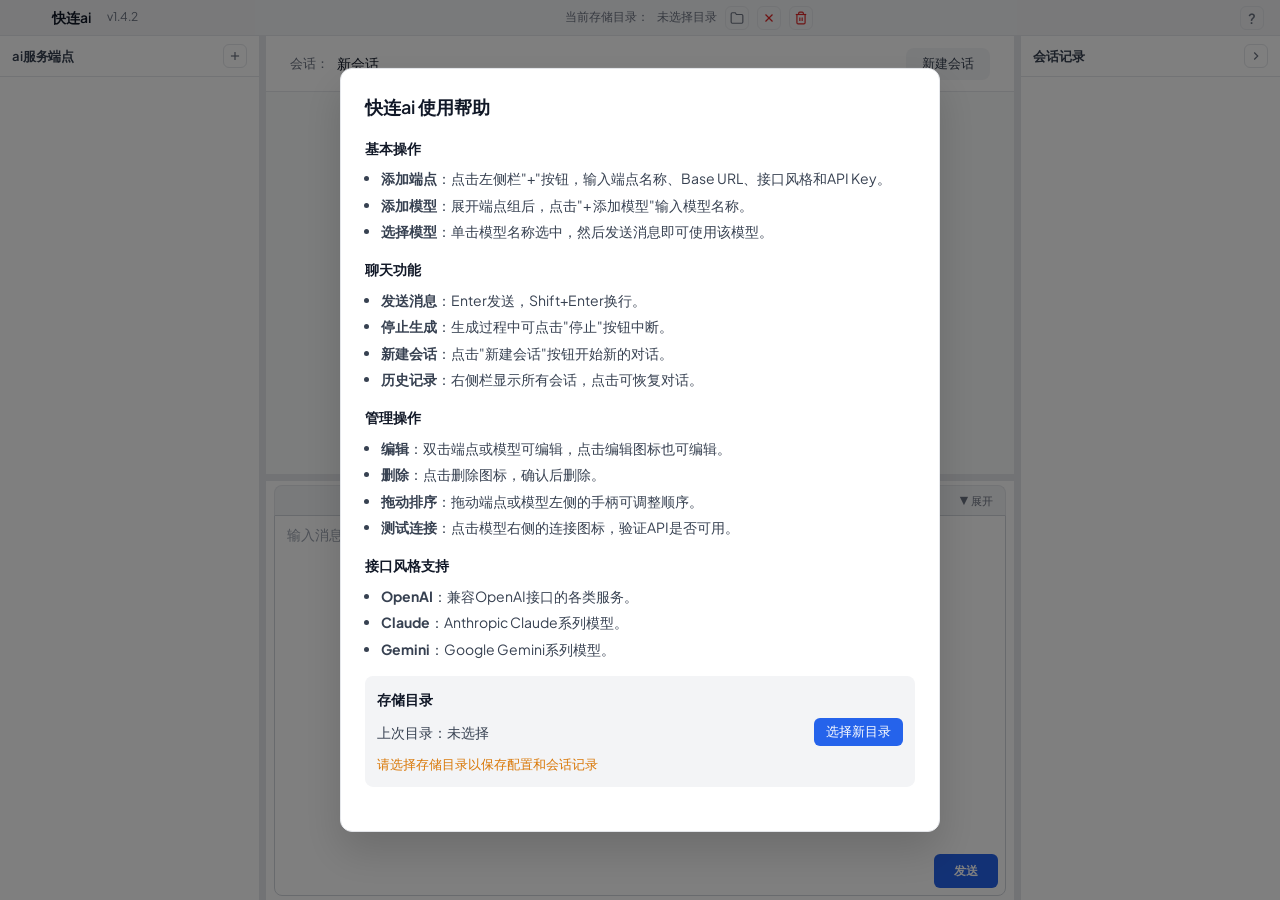
==== index.html @ 79c6ead4 "claude code·glm5：修复“展开”按钮没响应的bug" ====
<!DOCTYPE html>
<html lang="zh-CN">
<head>
  <meta charset="UTF-8">
  <meta name="viewport" content="width=device-width, initial-scale=1.0">
  <title>聊天模型端点管理器</title>
  <link rel="stylesheet" href="styles.css">
</head>
<body>
  <div class="app-container">
    <!-- 导航栏 -->
    <div class="navbar" id="navbar">
      <div class="navbar-left">
        <div class="navbar-logo-placeholder" id="logo-placeholder">
          <!-- Logo位置预留，暂不显示 -->
        </div>
        <span class="navbar-brand">快连ai</span><span class="navbar-version">v1.4.2</span>
      </div>
      <div class="navbar-center">
        <span class="directory-label">当前存储目录：</span>
        <span id="directory-path" class="directory-path">未选择目录</span>
        <button id="btn-change-dir" class="btn-navbar" title="更换目录">
          <svg width="14" height="14" viewBox="0 0 24 24" fill="none" stroke="currentColor" stroke-width="2"><path d="M22 19a2 2 0 0 1-2 2H4a2 2 0 0 1-2-2V5a2 2 0 0 1 2-2h5l2 3h9a2 2 0 0 1 2 2z"/></svg>
        </button>
        <button id="btn-delete-dir" class="btn-navbar btn-danger" title="弃用目录">
          <svg width="14" height="14" viewBox="0 0 24 24" fill="none" stroke="currentColor" stroke-width="2"><line x1="18" y1="6" x2="6" y2="18"/><line x1="6" y1="6" x2="18" y2="18"/></svg>
        </button>
        <button id="btn-wipe-dir" class="btn-navbar btn-danger" title="清空数据">
          <svg width="14" height="14" viewBox="0 0 24 24" fill="none" stroke="currentColor" stroke-width="2"><path d="M3 6h18"/><path d="M8 6V4a2 2 0 0 1 2-2h4a2 2 0 0 1 2 2v2"/><path d="M19 6v14a2 2 0 0 1-2 2H7a2 2 0 0 1-2-2V6"/><path d="M10 11v6"/><path d="M14 11v6"/></svg>
        </button>
      </div>
      <div class="navbar-right">
        <button id="btn-help" class="btn-navbar btn-help-icon" title="帮助">?</button>
      </div>
    </div>

    <div class="main-row" id="main-row">
    <!-- 左侧栏：端点列表 -->
    <div class="sidebar-left" id="sidebar-left">
      <div class="sidebar-header">
        <span>ai服务端点</span>
        <button id="btn-add-group" class="btn-header-action" title="新增端点">
          <svg width="14" height="14" viewBox="0 0 24 24" fill="none" stroke="currentColor" stroke-width="2"><line x1="12" y1="5" x2="12" y2="19"/><line x1="5" y1="12" x2="19" y2="12"/></svg>
        </button>
      </div>
      <div class="sidebar-content" id="endpoint-list"></div>
    </div>
    <!-- 左侧拖动分界线 -->
    <div class="divider-left" id="divider-left"></div>

    <!-- 中间：聊天界面 -->
    <div class="main-content" id="main-content">
      <div class="chat-header" id="chat-header">
        <span class="chat-header-prefix">会话：</span>
        <span id="chat-title">新会话</span>
        <button id="btn-new-session-header" title="新建会话">新建会话</button>
      </div>
      <div class="chat-messages-wrapper" id="chat-messages">
        <div class="messages-content" id="messages-content"></div>
        <div class="scroll-nav-buttons" id="scroll-nav-buttons">
          <button id="btn-scroll-top" class="btn-scroll-nav" title="到顶部">↑</button>
          <button id="btn-scroll-bottom" class="btn-scroll-nav" title="到底部">↓</button>
        </div>
      </div>
      <div class="divider-horizontal" id="divider-horizontal"></div>
      <div class="chat-input-area">
        <!-- 新增：模型选择器 -->
        <div id="model-selector" class="model-selector collapsed">
          <div class="selector-header">
            <div class="selector-summary" id="selector-summary">
              <!-- 收起时显示已选模型标签 -->
            </div>
            <div class="selector-expand-btn" id="selector-expand-btn">
              <span id="expand-btn-text">▼ 展开</span>
            </div>
          </div>
          <div class="selector-list" id="selector-list">
            <!-- 展开时显示按端点分组的模型列表 -->
          </div>
        </div>

        <div class="input-wrapper">
          <textarea id="chat-input" placeholder="输入消息..." rows="3"></textarea>
          <button id="btn-send" class="send-btn-inline" title="发送">发送</button>
        </div>
        <!-- 隐藏的controls，保留btn-stop供JS引用 -->
        <button id="btn-stop" style="display:none;" disabled>停止</button>
      </div>
    </div>

    <!-- 右侧拖动分界线 -->
    <div class="divider-right" id="divider-right"></div>

    <!-- 右侧栏：会话记录 -->
    <div class="sidebar-right" id="sidebar-right">
      <div class="sidebar-header">
        <span>会话记录</span>
        <button id="btn-collapse-right" class="btn-header-action" title="收起侧边栏">
          <svg width="14" height="14" viewBox="0 0 24 24" fill="none" stroke="currentColor" stroke-width="2"><polyline points="9 18 15 12 9 6"/></svg>
        </button>
      </div>
      <div class="sidebar-content" id="session-list"></div>
    </div>
    </div>
  </div>

<script>
// ========== UI Functions ==========

function initDividers() {
  const dividerLeft = document.getElementById('divider-left');
  const dividerRight = document.getElementById('divider-right');
  const sidebarLeft = document.getElementById('sidebar-left');
  const sidebarRight = document.getElementById('sidebar-right');

  // 水平分隔线
  const dividerHorizontal = document.getElementById('divider-horizontal');
  const chatMessages = document.getElementById('chat-messages');
  const mainContent = document.getElementById('main-content');
  const chatInputArea = document.querySelector('.chat-input-area');
  const chatHeader = document.querySelector('.chat-header');

  // 恢复保存的侧栏宽度
  const savedLeftWidth = localStorage.getItem('sidebar-left-width');
  const savedRightWidth = localStorage.getItem('sidebar-right-width');
  if (savedLeftWidth) sidebarLeft.style.width = savedLeftWidth;
  if (savedRightWidth) sidebarRight.style.width = savedRightWidth;

  // 清理旧格式存储，重新初始化布局
  localStorage.removeItem('chat-messages-flex');
  // 恢复保存的消息区高度（像素值）
  const savedMessagesHeight = localStorage.getItem('chat-messages-height');
  if (savedMessagesHeight) {
    chatMessages.style.height = savedMessagesHeight;
    chatMessages.style.flex = '0 0 auto';
  }

  let isDragging = false;
  let currentDivider = null;
  let startX = 0;
  let startWidth = 0;
  let startY = 0;
  let startMessagesHeight = 0;
  let startMainHeight = 0;

  function startDrag(e, divider, sidebar, isLeft) {
    isDragging = true;
    currentDivider = { divider, sidebar, isLeft, storageKey: isLeft ? 'sidebar-left-width' : 'sidebar-right-width', type: 'horizontal' };
    startX = e.clientX;
    startWidth = sidebar.offsetWidth;
    document.body.style.cursor = 'col-resize';
    document.body.style.userSelect = 'none';
  }

  function startDragVertical(e) {
    isDragging = true;
    currentDivider = { divider: dividerHorizontal, type: 'vertical' };
    startY = e.clientY;
    startMessagesHeight = chatMessages.offsetHeight;
    // 记录消息区和输入区的总可用高度（不含header和divider）
    startMainHeight = mainContent.offsetHeight - dividerHorizontal.offsetHeight - chatHeader.offsetHeight;
    document.body.style.cursor = 'row-resize';
    document.body.style.userSelect = 'none';
  }

  function doDrag(e) {
    if (!isDragging || !currentDivider) return;

    if (currentDivider.type === 'vertical') {
      const dy = e.clientY - startY;
      const newHeight = startMessagesHeight + dy;
      const minMessages = 100;
      const minInput = 120;
      const maxMessages = startMainHeight - minInput;
      const clamped = Math.max(minMessages, Math.min(maxMessages, newHeight));
      chatMessages.style.height = clamped + 'px';
      chatMessages.style.flex = '0 0 auto';
    } else {
      // 水平方向拖动（调整侧栏宽度）
      const dx = e.clientX - startX;
      const newWidth = currentDivider.isLeft
        ? startWidth + dx
        : startWidth - dx;

      // 使用百分比限制到1/3
      const mainRow = document.getElementById('main-row');
      if (!mainRow) return; // 防止元素不存在时报错
      const containerWidth = mainRow.offsetWidth;
      const minWidth = 180;
      const maxWidth = containerWidth * 0.333; // 最多1/3
      const clampedWidth = Math.max(minWidth, Math.min(maxWidth, newWidth));

      currentDivider.sidebar.style.width = clampedWidth + 'px';
    }
  }

  function stopDrag() {
    if (isDragging && currentDivider) {
      if (currentDivider.type === 'vertical') {
        localStorage.setItem('chat-messages-height', chatMessages.style.height);
      } else {
        // 保存宽度到localStorage
        localStorage.setItem(currentDivider.storageKey, currentDivider.sidebar.style.width);
      }
      isDragging = false;
      currentDivider = null;
      document.body.style.cursor = '';
      document.body.style.userSelect = '';
    }
  }

  dividerLeft.addEventListener('mousedown', (e) => {
    startDrag(e, dividerLeft, sidebarLeft, true);
  });

  dividerRight.addEventListener('mousedown', (e) => {
    startDrag(e, dividerRight, sidebarRight, false);
  });

  if (dividerHorizontal) {
    dividerHorizontal.addEventListener('mousedown', (e) => {
      startDragVertical(e);
    });
  }

  document.addEventListener('mousemove', doDrag);
  document.addEventListener('mouseup', stopDrag);

  // 右侧栏收起/展开
  const btnCollapseRight = document.getElementById('btn-collapse-right');
  if (btnCollapseRight) {
    // 恢复保存的收起状态
    const savedCollapsed = localStorage.getItem('sidebar-right-collapsed') === 'true';
    if (savedCollapsed) {
      sidebarRight.classList.add('collapsed');
    }

    btnCollapseRight.addEventListener('click', () => {
      sidebarRight.classList.toggle('collapsed');
      localStorage.setItem('sidebar-right-collapsed', sidebarRight.classList.contains('collapsed'));
    });
  }
}

// ========== Scroll Navigation ==========

function initScrollNav() {
  const btnScrollTop = document.getElementById('btn-scroll-top');
  const btnScrollBottom = document.getElementById('btn-scroll-bottom');
  const navButtons = document.getElementById('scroll-nav-buttons');
  const scrollContainer = document.getElementById('messages-content'); // 滚动容器

  if (!btnScrollTop || !btnScrollBottom || !navButtons || !scrollContainer) return;

  // 检测是否有滚动条
  function checkScrollable() {
    const hasScroll = scrollContainer.scrollHeight > scrollContainer.clientHeight + 20;
    navButtons.classList.toggle('visible', hasScroll);
  }

  // 到顶部
  btnScrollTop.onclick = () => {
    scrollContainer.scrollTo({ top: 0, behavior: 'smooth' });
  };

  // 到底部
  btnScrollBottom.onclick = () => {
    scrollContainer.scrollTo({ top: scrollContainer.scrollHeight, behavior: 'smooth' });
  };

  // 监听滚动和内容变化
  scrollContainer.addEventListener('scroll', checkScrollable);
  const observer = new MutationObserver(checkScrollable);
  observer.observe(scrollContainer, { childList: true, subtree: true });

  checkScrollable();
}

// ========== Thinking Block Toggle ==========

function toggleThinking(headerEl) {
  const block = headerEl.closest('.thinking-block');
  if (!block) return;
  block.classList.toggle('collapsed');
}

// ========== Model Selector Functions ==========

let selectorExpanded = false;

function renderModelSelector(groups, selectedModels, isGenerating) {
  const container = document.getElementById('model-selector');
  const summaryEl = document.getElementById('selector-summary');
  const listEl = document.getElementById('selector-list');
  const expandBtnText = document.getElementById('expand-btn-text');

  if (!container) return;

  // 更新容器状态
  container.classList.toggle('collapsed', !selectorExpanded);
  container.classList.toggle('generating', isGenerating);

  // 收起状态摘要
  if (selectedModels.length === 0) {
    summaryEl.innerHTML = '<span class="selector-empty-hint">请选择模型</span>';
    expandBtnText.textContent = selectorExpanded ? '▲ 收起' : '▼ 展开选择';
  } else {
    summaryEl.innerHTML = selectedModels.map(id => {
      const info = findModelById(groups, id);
      if (!info) return '';
      const statusClass = getTagStatusClass(id);
      const icon = getStatusIcon(id);
      return `<span class="model-tag ${statusClass} selected" data-model="${id}"><span class="model-status-icon">${icon}</span><span class="endpoint-name-color">${info.group.name}</span> ${info.model.name}</span>`;
    }).join('');
    expandBtnText.textContent = selectorExpanded ? '▲ 收起' : '▼ 展开';
  }

  // 展开状态列表
  if (selectorExpanded) {
    listEl.innerHTML = groups.map(g => {
      const tags = g.models.map(m => {
        const isSelected = selectedModels.includes(`${g.id}:${m.id}`);
        const statusClass = getTagStatusClass(`${g.id}:${m.id}`);
        // Build class list: always include 'selected' if selected, plus status class if present
        const cls = isSelected
          ? (statusClass ? `selected ${statusClass}` : 'selected')
          : 'unselected';
        const icon = isSelected ? getStatusIcon(`${g.id}:${m.id}`) : '';
        return `<span class="model-tag ${cls}" data-model="${g.id}:${m.id}"><span class="model-status-icon">${icon}</span>${m.name}</span>`;
      }).join('');
      return `<div class="selector-group-label">${g.name}</div><div class="selector-models-row">${tags}</div>`;
    }).join('');
  }

  bindSelectorEvents();
}

function findModelById(groups, modelId) {
  for (const g of groups) {
    const m = g.models.find(x => `${g.id}:${x.id}` === modelId);
    if (m) return { group: g, model: m };
  }
  return null;
}

function getTagStatusClass(modelId) {
  const gen = activeGenerations.get(modelId);
  if (!gen) return '';
  // Only show color for failed/stopped status, not for generating/completed
  // Speed colors are shown on "x秒回应" text in message cards instead
  if (gen.status === 'failed') return 'failed';
  if (gen.status === 'stopped') return 'stopped';
  return '';
}

function getStatusIcon(modelId) {
  const gen = activeGenerations.get(modelId);
  if (!gen) return ''; // No icon for idle selected models
  if (gen.status === 'generating') {
    return gen.firstTokenTime == null
      ? '<span class="model-status-icon spinning">◐</span>'
      : '<span class="model-status-icon">◐</span>';
  }
  // completed、failed、stopped的状态图标在消息卡片里显示，选择器里不显示
  return '';
}

function bindSelectorEvents() {
  const expandBtn = document.getElementById('selector-expand-btn');
  if (expandBtn) {
    expandBtn.onclick = () => {
      // 实时检查生成状态，不使用闭包捕获的旧值
      const isGenerating = activeGenerations.size > 0 &&
        Array.from(activeGenerations.values()).some(s => s.status === 'generating');
      if (!isGenerating) {
        selectorExpanded = !selectorExpanded;
        renderModelSelector(getGroups(), selectedModels, false);
      }
    };
  }

  // 实时检查生成状态
  const isGenerating = activeGenerations.size > 0 &&
    Array.from(activeGenerations.values()).some(s => s.status === 'generating');
  if (isGenerating) return;

  // Make entire model tag clickable for toggle selection
  document.querySelectorAll('.model-tag').forEach(tag => {
    tag.onclick = e => {
      const id = tag.dataset.model;
      if (!id) return;

      if (selectedModels.includes(id)) {
        // Deselect
        selectedModels = selectedModels.filter(x => x !== id);
      } else {
        // Select
        if (!selectedModels.includes(id)) {
          selectedModels.push(id);
        }
      }
      saveDefaultSelectedModels(selectedModels);
      renderModelSelector(getGroups(), selectedModels, false);
    };
  });
}

function renderEndpointList(groups, selectedModelId, onModelSelect, onModelEdit, onGroupEdit, onGroupDelete, onAddModel, onModelDelete, onReorderGroups, onReorderModels, onTestConnection) {
  const container = document.getElementById('endpoint-list');
  container.innerHTML = '';

  groups.forEach((group, groupIndex) => {
    const groupEl = document.createElement('div');
    groupEl.className = 'endpoint-group';
    groupEl.dataset.groupId = group.id;
    groupEl.dataset.groupIndex = groupIndex;
    groupEl.draggable = false;

    const headerEl = document.createElement('div');
    headerEl.className = 'group-header';

    // 拖动手柄
    const dragHandle = document.createElement('span');
    dragHandle.className = 'drag-handle';
    dragHandle.innerHTML = '<svg width="12" height="12" viewBox="0 0 24 24" fill="none" stroke="currentColor" stroke-width="2"><circle cx="9" cy="5" r="1"/><circle cx="9" cy="12" r="1"/><circle cx="9" cy="19" r="1"/><circle cx="15" cy="5" r="1"/><circle cx="15" cy="12" r="1"/><circle cx="15" cy="19" r="1"/></svg>';
    dragHandle.title = '拖动排序';
    dragHandle.draggable = true;
    dragHandle.addEventListener('dragstart', (e) => {
      e.dataTransfer.setData('text/plain', group.id);
      e.dataTransfer.effectAllowed = 'move';
      groupEl.classList.add('dragging');
    });
    dragHandle.addEventListener('dragend', () => {
      groupEl.classList.remove('dragging');
      container.querySelectorAll('.endpoint-group').forEach(el => el.classList.remove('drag-over'));
    });

    // 收展三角放前面
    const toggleSpan = document.createElement('span');
    toggleSpan.className = 'group-toggle';
    toggleSpan.textContent = '▼';
    toggleSpan.addEventListener('click', (e) => {
      e.stopPropagation();
      const modelsEl = groupEl.querySelector('.group-models');
      if (modelsEl.style.display === 'none') {
        modelsEl.style.display = 'block';
        toggleSpan.textContent = '▼';
      } else {
        modelsEl.style.display = 'none';
        toggleSpan.textContent = '▶';
      }
    });

    // 组名
    const nameSpan = document.createElement('span');
    nameSpan.className = 'group-name';
    nameSpan.textContent = group.name;

    // hover tooltip 容器
    const tooltipEl = document.createElement('div');
    tooltipEl.className = 'group-tooltip';

    const styleLabels = {
      'openai': 'OpenAI',
      'claude': 'Claude',
      'gemini': 'Gemini'
    };

    // tooltip 内容：三行信息
    tooltipEl.innerHTML = `
      <div class="tooltip-row">
        <span class="tooltip-label">名称：</span>
        <span class="tooltip-value">${group.name}</span>
        <button class="btn-tooltip-copy" data-copy="${group.name}" title="复制">⧉</button>
      </div>
      <div class="tooltip-row">
        <span class="tooltip-label">地址：</span>
        <span class="tooltip-value">${group.baseUrl}</span>
        <button class="btn-tooltip-copy" data-copy="${group.baseUrl}" title="复制">⧉</button>
      </div>
      <div class="tooltip-row">
        <span class="tooltip-label">格式：</span>
        <span class="tooltip-value">${styleLabels[group.style] || group.style}</span>
        <button class="btn-tooltip-copy" data-copy="${group.style}" title="复制">⧉</button>
      </div>
    `;

    // tooltip 复制按钮事件
    tooltipEl.querySelectorAll('.btn-tooltip-copy').forEach(btn => {
      btn.addEventListener('click', (e) => {
        e.stopPropagation();
        navigator.clipboard.writeText(btn.dataset.copy);
      });
    });

    // 组名容器（名称 + tooltip）
    const nameContainer = document.createElement('div');
    nameContainer.className = 'group-name-wrapper';
    nameContainer.appendChild(nameSpan);
    nameContainer.appendChild(tooltipEl);
    // 点击展开/收起模型列表
    nameContainer.addEventListener('click', () => {
      const modelsEl = groupEl.querySelector('.group-models');
      if (modelsEl) {
        if (modelsEl.style.display === 'none') {
          modelsEl.style.display = 'block';
          toggleSpan.textContent = '▼';
        } else {
          modelsEl.style.display = 'none';
          toggleSpan.textContent = '▶';
        }
      }
    });

    // 操作按钮容器（不再包含添加模型按钮）
    const actionsEl = document.createElement('div');
    actionsEl.className = 'group-actions';

    // 批量测试连接按钮
    // 检查该端点下是否有模型正在测试中
    const hasTesting = group.models.some(model => {
      const statusKey = `${group.id}:${model.id}`;
      const statusData = connectionStatus.get(statusKey);
      return statusData && statusData.status === 'testing';
    });

    const batchTestBtn = document.createElement('button');
    batchTestBtn.className = 'btn-action btn-batch-test' + (hasTesting ? ' testing' : '');
    batchTestBtn.innerHTML = hasTesting
      ? '<span class="spin">◐</span>'
      : '○';
    batchTestBtn.title = hasTesting ? '测试中...' : '批量测试连接';
    batchTestBtn.addEventListener('click', (e) => {
      e.stopPropagation();
      if (onTestConnection) {
        // 测试该端点下所有模型
        group.models.forEach(model => {
          onTestConnection(group.id, model.id);
        });
      }
    });

    // 编辑按钮
    const editBtn = document.createElement('button');
    editBtn.className = 'btn-action';
    editBtn.innerHTML = '<svg width="12" height="12" viewBox="0 0 24 24" fill="none" stroke="currentColor" stroke-width="2"><path d="M11 4H4a2 2 0 0 0-2 2v14a2 2 0 0 0 2 2h14a2 2 0 0 0 2-2v-7"/><path d="M18.5 2.5a2.121 2.121 0 0 1 3 3L12 15l-4 1 1-4 9.5-9.5z"/></svg>';
    editBtn.title = '编辑端点';
    editBtn.addEventListener('click', (e) => {
      e.stopPropagation();
      onGroupEdit(group.id);
    });

    // 删除按钮
    const deleteBtn = document.createElement('button');
    deleteBtn.className = 'btn-action btn-action-danger';
    deleteBtn.innerHTML = '<svg width="12" height="12" viewBox="0 0 24 24" fill="none" stroke="currentColor" stroke-width="2"><polyline points="3 6 5 6 21 6"/><path d="M19 6v14a2 2 0 0 1-2 2H7a2 2 0 0 1-2-2V6m3 0V4a2 2 0 0 1 2-2h4a2 2 0 0 1 2 2v2"/></svg>';
    deleteBtn.title = '删除端点';
    deleteBtn.addEventListener('click', (e) => {
      e.stopPropagation();
      if (confirm('确定删除该端点及其所有模型？')) {
        onGroupDelete(group.id);
      }
    });

    actionsEl.appendChild(batchTestBtn);
    actionsEl.appendChild(editBtn);
    actionsEl.appendChild(deleteBtn);

    headerEl.appendChild(dragHandle);
    headerEl.appendChild(toggleSpan);
    headerEl.appendChild(nameContainer);
    headerEl.appendChild(actionsEl);

    // 拖放目标事件绑定到整个groupEl
    groupEl.addEventListener('dragover', (e) => {
      e.preventDefault();
      e.dataTransfer.dropEffect = 'move';
      const draggingEl = container.querySelector('.dragging');
      if (draggingEl && draggingEl !== groupEl) {
        groupEl.classList.add('drag-over');
      }
    });
    groupEl.addEventListener('dragleave', () => {
      groupEl.classList.remove('drag-over');
    });
    groupEl.addEventListener('drop', (e) => {
      e.preventDefault();
      groupEl.classList.remove('drag-over');
      const draggedGroupId = e.dataTransfer.getData('text/plain');
      if (draggedGroupId !== group.id) {
        // 根据鼠标位置判断插入到目标之前还是之后
        const rect = groupEl.getBoundingClientRect();
        const midY = rect.top + rect.height / 2;
        const insertBefore = e.clientY < midY;
        onReorderGroups(draggedGroupId, group.id, insertBefore);
      }
    });

    const modelsEl = document.createElement('div');
    modelsEl.className = 'group-models';

    group.models.forEach((model, modelIndex) => {
      const modelEl = document.createElement('div');
      modelEl.className = 'model-item';
      modelEl.dataset.modelId = model.id;
      modelEl.dataset.groupId = group.id;
      if (model.id === selectedModelId) {
        modelEl.classList.add('selected');
      }

      // 模型拖动手柄
      const modelDragHandle = document.createElement('span');
      modelDragHandle.className = 'drag-handle drag-handle-model';
      modelDragHandle.innerHTML = '<svg width="10" height="10" viewBox="0 0 24 24" fill="none" stroke="currentColor" stroke-width="2"><circle cx="9" cy="5" r="1"/><circle cx="9" cy="12" r="1"/><circle cx="9" cy="19" r="1"/><circle cx="15" cy="5" r="1"/><circle cx="15" cy="12" r="1"/><circle cx="15" cy="19" r="1"/></svg>';
      modelDragHandle.title = '拖动排序';
      modelDragHandle.draggable = true;
      modelDragHandle.addEventListener('dragstart', (e) => {
        e.dataTransfer.setData('text/plain', `${group.id}:${model.id}`);
        e.dataTransfer.effectAllowed = 'move';
        modelEl.classList.add('dragging');
      });
      modelDragHandle.addEventListener('dragend', () => {
        modelEl.classList.remove('dragging');
        modelsEl.querySelectorAll('.model-item').forEach(el => el.classList.remove('drag-over'));
      });

      const modelName = document.createElement('span');
      modelName.className = 'model-name';
      modelName.textContent = model.name;
      modelName.addEventListener('click', () => {
        onModelSelect(group.id, model.id);
      });

      // 模型操作按钮
      const modelActions = document.createElement('div');
      modelActions.className = 'model-actions';

      // 测试连接按钮
      const statusKey = `${group.id}:${model.id}`;
      const statusData = connectionStatus.get(statusKey) || { status: 'disconnected' };
      const status = statusData.status;
      const testBtn = document.createElement('button');
      testBtn.className = 'btn-action-small btn-connection-' + status;
      testBtn.title = getConnectionStatusText(statusKey);

      if (status === 'testing') {
        testBtn.innerHTML = '<span class="spin">◐</span>';
      } else {
        testBtn.innerHTML = '○';
      }

      testBtn.addEventListener('click', (e) => {
        e.stopPropagation();
        if (onTestConnection) onTestConnection(group.id, model.id);
      });

      const modelEditBtn = document.createElement('button');
      modelEditBtn.className = 'btn-action-small';
      modelEditBtn.innerHTML = '<svg width="10" height="10" viewBox="0 0 24 24" fill="none" stroke="currentColor" stroke-width="2"><path d="M11 4H4a2 2 0 0 0-2 2v14a2 2 0 0 0 2 2h14a2 2 0 0 0 2-2v-7"/><path d="M18.5 2.5a2.121 2.121 0 0 1 3 3L12 15l-4 1 1-4 9.5-9.5z"/></svg>';
      modelEditBtn.title = '编辑模型';
      modelEditBtn.addEventListener('click', (e) => {
        e.stopPropagation();
        onModelEdit(group.id, model.id);
      });

      const modelDeleteBtn = document.createElement('button');
      modelDeleteBtn.className = 'btn-action-small btn-action-danger';
      modelDeleteBtn.innerHTML = '<svg width="10" height="10" viewBox="0 0 24 24" fill="none" stroke="currentColor" stroke-width="2"><polyline points="3 6 5 6 21 6"/><path d="M19 6v14a2 2 0 0 1-2 2H7a2 2 0 0 1-2-2V6m3 0V4a2 2 0 0 1 2-2h4a2 2 0 0 1 2 2v2"/></svg>';
      modelDeleteBtn.title = '删除模型';
      modelDeleteBtn.addEventListener('click', (e) => {
        e.stopPropagation();
        if (confirm('确定删除该模型？')) {
          onModelDelete(group.id, model.id);
        }
      });

      modelActions.appendChild(testBtn);
      modelActions.appendChild(modelEditBtn);
      modelActions.appendChild(modelDeleteBtn);

      modelEl.appendChild(modelDragHandle);
      modelEl.appendChild(modelName);
      modelEl.appendChild(modelActions);

      // 模型拖放目标事件
      modelEl.addEventListener('dragover', (e) => {
        e.preventDefault();
        e.dataTransfer.dropEffect = 'move';
        const draggingEl = modelsEl.querySelector('.dragging');
        if (draggingEl && draggingEl !== modelEl) {
          modelEl.classList.add('drag-over');
        }
      });
      modelEl.addEventListener('dragleave', () => {
        modelEl.classList.remove('drag-over');
      });
      modelEl.addEventListener('drop', (e) => {
        e.preventDefault();
        e.stopPropagation();
        modelEl.classList.remove('drag-over');
        const data = e.dataTransfer.getData('text/plain');
        const [draggedGroupId, draggedModelId] = data.split(':');
        if (draggedGroupId === group.id && draggedModelId !== model.id && onReorderModels) {
          const rect = modelEl.getBoundingClientRect();
          const midY = rect.top + rect.height / 2;
          const insertBefore = e.clientY < midY;
          onReorderModels(group.id, draggedModelId, model.id, insertBefore);
        }
      });

      modelsEl.appendChild(modelEl);
    });

    // 添加模型按钮放在模型列表底部
    const addModelBtn = document.createElement('div');
    addModelBtn.className = 'add-model-link';
    addModelBtn.textContent = '+ 添加模型';
    addModelBtn.addEventListener('click', (e) => {
      e.stopPropagation();
      // 显示内联输入框而非弹窗
      const existingInput = modelsEl.querySelector('.add-model-inline');
      if (existingInput) existingInput.remove();

      const inlineInput = document.createElement('div');
      inlineInput.className = 'add-model-inline';
      inlineInput.innerHTML = `
        <input type="text" placeholder="模型名" class="add-model-input">
        <button class="add-model-confirm btn-action-small">✓</button>
        <button class="add-model-cancel btn-action-small">✗</button>
      `;
      modelsEl.insertBefore(inlineInput, addModelBtn);

      const inputEl = inlineInput.querySelector('.add-model-input');
      inputEl.focus();

      inlineInput.querySelector('.add-model-confirm').addEventListener('click', async (e2) => {
        e2.stopPropagation();
        const name = inputEl.value.trim();
        if (name) {
          inlineInput.remove();
          onAddModel(group.id, name);
        }
      });

      inlineInput.querySelector('.add-model-cancel').addEventListener('click', (e2) => {
        e2.stopPropagation();
        inlineInput.remove();
      });

      inputEl.addEventListener('keydown', (e2) => {
        if (e2.key === 'Enter') {
          e2.preventDefault();
          inlineInput.querySelector('.add-model-confirm').click();
        } else if (e2.key === 'Escape') {
          inlineInput.remove();
        }
      });
    });
    modelsEl.appendChild(addModelBtn);

    groupEl.appendChild(headerEl);
    groupEl.appendChild(modelsEl);
    container.appendChild(groupEl);
  });
}

function renderSessionList(sessions, selectedSessionId, onSessionSelect, onSessionEdit, onSessionDelete) {
  const container = document.getElementById('session-list');
  container.innerHTML = '';

  sessions.sort((a, b) => b.createdAt - a.createdAt);

  sessions.forEach(session => {
    const sessionEl = document.createElement('div');
    sessionEl.className = 'session-item';
    if (session.id === selectedSessionId) {
      sessionEl.classList.add('selected');
    }

    const titleEl = document.createElement('div');
    titleEl.className = 'session-title';
    titleEl.textContent = session.title || '新会话';

    const metaEl = document.createElement('div');
    metaEl.className = 'session-meta';

    const timeEl = document.createElement('span');
    timeEl.className = 'session-time';
    timeEl.textContent = new Date(session.createdAt).toLocaleDateString('zh-CN', { month: 'short', day: 'numeric' });

    // 操作按钮
    const actionsEl = document.createElement('div');
    actionsEl.className = 'session-actions';

    const editBtn = document.createElement('button');
    editBtn.className = 'btn-action-small';
    editBtn.innerHTML = '<svg width="10" height="10" viewBox="0 0 24 24" fill="none" stroke="currentColor" stroke-width="2"><path d="M11 4H4a2 2 0 0 0-2 2v14a2 2 0 0 0 2 2h14a2 2 0 0 0 2-2v-7"/><path d="M18.5 2.5a2.121 2.121 0 0 1 3 3L12 15l-4 1 1-4 9.5-9.5z"/></svg>';
    editBtn.title = '编辑标题';
    editBtn.addEventListener('click', (e) => {
      e.stopPropagation();
      onSessionEdit(session.id);
    });

    const deleteBtn = document.createElement('button');
    deleteBtn.className = 'btn-action-small btn-action-danger';
    deleteBtn.innerHTML = '<svg width="10" height="10" viewBox="0 0 24 24" fill="none" stroke="currentColor" stroke-width="2"><polyline points="3 6 5 6 21 6"/><path d="M19 6v14a2 2 0 0 1-2 2H7a2 2 0 0 1-2-2V6m3 0V4a2 2 0 0 1 2-2h4a2 2 0 0 1 2 2v2"/></svg>';
    deleteBtn.title = '删除会话';
    deleteBtn.addEventListener('click', (e) => {
      e.stopPropagation();
      if (confirm('确定删除该会话？')) {
        onSessionDelete(session.id);
      }
    });

    actionsEl.appendChild(editBtn);
    actionsEl.appendChild(deleteBtn);

    metaEl.appendChild(timeEl);
    metaEl.appendChild(actionsEl);

    sessionEl.appendChild(titleEl);
    sessionEl.appendChild(metaEl);
    sessionEl.addEventListener('click', () => {
      onSessionSelect(session.id);
    });

    container.appendChild(sessionEl);
  });
}

function renderMessages(messages, groups, onCopy) {
  const container = document.getElementById('messages-content');
  container.innerHTML = '';

  messages.forEach((msg, index) => {
    const msgEl = document.createElement('div');
    msgEl.className = 'message';

    if (msg.role === 'user') {
      const metaEl = document.createElement('div');
      metaEl.className = 'message-meta message-meta-user';
      const timeStr = msg.timestamp ? formatDateTime(msg.timestamp) : '';
      metaEl.textContent = '我 · ' + timeStr;
      msgEl.appendChild(metaEl);

      const userEl = document.createElement('div');
      userEl.className = 'message-user';
      userEl.textContent = msg.content;
      msgEl.appendChild(userEl);

      // 用户消息状态栏：复制按钮
      const statusBar = document.createElement('div');
      statusBar.className = 'message-status-bar message-status-bar-user';

      const copyBtn = document.createElement('button');
      copyBtn.className = 'btn-icon';
      copyBtn.innerHTML = '<svg width="14" height="14" viewBox="0 0 24 24" fill="none" stroke="currentColor" stroke-width="2"><rect x="9" y="9" width="13" height="13" rx="2"/><path d="M5 15H4a2 2 0 0 1-2-2V4a2 2 0 0 1 2-2h9a2 2 0 0 1 2 2v1"/></svg>';
      copyBtn.title = '复制';
      copyBtn.addEventListener('click', () => onCopy(msg.content));

      statusBar.appendChild(copyBtn);
      msgEl.appendChild(statusBar);
    } else {
      // 检测消息格式
      if (msg.responses && Array.isArray(msg.responses)) {
        renderMultiModelResponse(msgEl, msg, groups, onCopy);
      } else {
        renderSingleModelResponse(msgEl, msg, groups, onCopy);  // 向后兼容
      }
    }

    container.appendChild(msgEl);
  });

  container.scrollTop = container.scrollHeight;
}

function renderSingleModelResponse(msgEl, msg, groups, onCopy) {
  const timeStr = msg.timestamp ? formatDateTime(msg.timestamp) : '';
  const info = msg.endpointGroupId && msg.modelId ? findModelById(groups, `${msg.endpointGroupId}:${msg.modelId}`) : null;
  const modelName = info ? `${info.group.name} / ${info.model.name}` : '未知模型';

  // Response meta row with name, time, copy button
  const metaEl = document.createElement('div');
  metaEl.className = 'response-meta';
  metaEl.innerHTML = `
    <span class="response-model-name">${modelName}</span>
    <span class="response-time">${timeStr}</span>
    <button class="btn-icon copy-btn" title="复制">
      <svg width="14" height="14" viewBox="0 0 24 24" fill="none" stroke="currentColor" stroke-width="2"><rect x="9" y="9" width="13" height="13" rx="2"/><path d="M5 15H4a2 2 0 0 1-2-2V4a2 2 0 0 1 2-2h9a2 2 0 0 1 2 2v1"/></svg>
    </button>
  `;
  metaEl.querySelector('.copy-btn').addEventListener('click', () => onCopy(msg.content || ''));
  msgEl.appendChild(metaEl);

  const assistantEl = document.createElement('div');
  assistantEl.className = 'message-assistant';
  assistantEl.textContent = msg.content || '';
  msgEl.appendChild(assistantEl);

  // Status bar: usage info if available
  if (msg.usage) {
    const statusBar = document.createElement('div');
    statusBar.className = 'message-status-bar';
    const usageEl = document.createElement('span');
    usageEl.className = 'message-usage';
    usageEl.textContent = `${msg.usage.input || 0} → ${msg.usage.output || 0} tokens`;
    statusBar.appendChild(usageEl);
    msgEl.appendChild(statusBar);
  }
}

function renderMultiModelResponse(msgEl, msg, groups, onCopy) {
  const sorted = [...msg.responses].sort((a, b) =>
    (a.firstTokenTime ?? Infinity) - (b.firstTokenTime ?? Infinity)
  );

  const hint = document.createElement('div');
  hint.className = 'multi-response-hint';
  hint.textContent = `${sorted.length}个模型回复`;
  msgEl.appendChild(hint);

  const cards = document.createElement('div');
  cards.className = 'multi-response-cards';

  sorted.forEach(r => {
    const card = document.createElement('div');
    card.className = 'response-card';

    const info = findModelById(groups, r.modelId);
    const name = info ? `${info.group.name} / ${info.model.name}` : '未知';

    // Response meta row with model name, time, duration, copy button
    const metaEl = document.createElement('div');
    metaEl.className = 'response-meta';

    const durationStr = r.firstTokenTime ? `反应${(r.firstTokenTime/1000).toFixed(1)}s` : '';
    const totalStr = r.totalDuration ? `耗时${(r.totalDuration/1000).toFixed(1)}s` : '';
    const statusText = getStatusText(r.status);
    const responseTimeStr = r.timestamp ? formatDateTime(r.timestamp) : '';
    const errorText = r.status === 'failed' ? (r.error || '未知错误') : '';
    const speedClass = getSpeedClass(r.firstTokenTime);

    // Only add copy button for completed responses with content
    const copyBtnHtml = (r.status === 'completed' && r.content) ? `
      <button class="btn-icon copy-btn" title="复制">
        <svg width="14" height="14" viewBox="0 0 24 24" fill="none" stroke="currentColor" stroke-width="2"><rect x="9" y="9" width="13" height="13" rx="2"/><path d="M5 15H4a2 2 0 0 1-2-2V4a2 2 0 0 1 2-2h9a2 2 0 0 1 2 2v1"/></svg>
      </button>
    ` : '';

    metaEl.innerHTML = `
      <span class="response-model-name">${name}</span>
      <span class="response-time">${responseTimeStr}</span>
      <span class="response-duration ${speedClass}">${durationStr}</span>
      <span class="response-total">${totalStr}</span>
      <span class="response-status ${r.status}">${statusText}</span>
      ${errorText ? `<span class="response-error">${errorText}</span>` : ''}
      ${copyBtnHtml}
    `;
    const copyBtn = metaEl.querySelector('.copy-btn');
    if (copyBtn) {
      copyBtn.addEventListener('click', () => onCopy(r.content || ''));
    }

    card.appendChild(metaEl);

    // Thinking block（如果有thinking内容）
    if (r.thinking) {
      const thinkingBlock = document.createElement('div');
      thinkingBlock.className = 'thinking-block collapsed';

      const thinkingHeader = document.createElement('div');
      thinkingHeader.className = 'thinking-header';
      thinkingHeader.onclick = function() { toggleThinking(this); };

      const thinkingDurationStr = r.thinkingDuration
        ? `${(r.thinkingDuration/1000).toFixed(1)}s`
        : '';

      thinkingHeader.innerHTML = `
        <span class="thinking-icon"></span>
        <span class="thinking-label">思考</span>
        <span class="thinking-duration">耗时 ${thinkingDurationStr}</span>
      `;

      const thinkingContent = document.createElement('div');
      thinkingContent.className = 'thinking-content';
      thinkingContent.textContent = r.thinking;

      thinkingBlock.appendChild(thinkingHeader);
      thinkingBlock.appendChild(thinkingContent);
      card.appendChild(thinkingBlock);
    }

    const content = document.createElement('div');
    content.className = 'response-card-content';
    if (r.status === 'failed') {
      content.textContent = '';  // Error shown in meta row, content area empty
    } else if (r.status === 'stopped') {
      content.textContent = r.content || '';  // Show partial content if available
    } else {
      content.textContent = r.content || '';
    }
    card.appendChild(content);

    cards.appendChild(card);
  });

  msgEl.appendChild(cards);
}

function getStatusText(status) {
  return { completed: '✓', failed: '✗', stopped: '■' }[status] || status;
}

function getSpeedClass(firstTokenTime) {
  if (firstTokenTime == null) return '';
  if (firstTokenTime < 1000) return 'fast';
  if (firstTokenTime < 2000) return 'medium';
  return 'slow';
}

function formatDateTime(timestamp) {
  const date = new Date(timestamp);
  const year = date.getFullYear();
  const month = String(date.getMonth() + 1).padStart(2, '0');
  const day = String(date.getDate()).padStart(2, '0');
  const hour = String(date.getHours()).padStart(2, '0');
  const minute = String(date.getMinutes()).padStart(2, '0');
  const second = String(date.getSeconds()).padStart(2, '0');
  return `${year}-${month}-${day} ${hour}:${minute}:${second}`;
}

function appendMessage(role, content, meta = null) {
  const container = document.getElementById('messages-content');

  const msgEl = document.createElement('div');
  msgEl.className = 'message';

  if (role === 'user') {
    const metaEl = document.createElement('div');
    metaEl.className = 'message-meta message-meta-user';
    metaEl.textContent = '我 · ' + formatDateTime(Date.now());
    msgEl.appendChild(metaEl);

    const userEl = document.createElement('div');
    userEl.className = 'message-user';
    userEl.textContent = content;
    msgEl.appendChild(userEl);
  } else {
    if (meta) {
      const metaEl = document.createElement('div');
      metaEl.className = 'message-meta';
      metaEl.innerHTML = `<span>${meta}</span><span style="margin-left: var(--space-2)">${formatDateTime(Date.now())}</span>`;
      msgEl.appendChild(metaEl);
    }

    const assistantEl = document.createElement('div');
    assistantEl.className = 'message-assistant';
    assistantEl.id = 'streaming-message';
    assistantEl.textContent = content;
    msgEl.appendChild(assistantEl);
  }

  container.appendChild(msgEl);
  document.getElementById('messages-content').scrollTop = document.getElementById('messages-content').scrollHeight;

  return msgEl;
}

function updateStreamingMessage(content) {
  const el = document.getElementById('streaming-message');
  if (el) {
    el.textContent = content;
    document.getElementById('messages-content').scrollTop = document.getElementById('messages-content').scrollHeight;
  }
}

function finishStreamingMessage() {
  const el = document.getElementById('streaming-message');
  if (el) {
    el.removeAttribute('id');
  }
}

function updateChatTitle(title) {
  const el = document.getElementById('chat-title');
  el.textContent = title || '新会话';
}

function getInputContent() {
  const input = document.getElementById('chat-input');
  return input.value.trim();
}

function clearInput() {
  const input = document.getElementById('chat-input');
  input.value = '';
}

function setButtonState(sendDisabled, stopEnabled) {
  document.getElementById('btn-send').disabled = sendDisabled;
  const stopBtn = document.getElementById('btn-stop');
  stopBtn.disabled = !stopEnabled;
  stopBtn.textContent = stopEnabled ? '全部停止' : '停止';
}

function showEditGroupDialog(group = null, onSave) {
  const existing = document.getElementById('edit-dialog');
  if (existing) existing.remove();

  const dialog = document.createElement('div');
  dialog.id = 'edit-dialog';

  dialog.innerHTML = `
    <h3>${group ? '编辑端点' : '新增端点'}</h3>
    <div class="dialog-form">
      <label>名称: <input id="dialog-group-name" value="${group?.name || ''}"></label>
      <label>Base URL: <input id="dialog-group-url" value="${group?.baseUrl || ''}"></label>
      <label>接口风格:
        <select id="dialog-group-style">
          <option value="openai" ${group?.style === 'openai' ? 'selected' : ''}>OpenAI</option>
          <option value="claude" ${group?.style === 'claude' ? 'selected' : ''}>Claude</option>
          <option value="gemini" ${group?.style === 'gemini' ? 'selected' : ''}>Gemini</option>
        </select>
      </label>
      <label>API Key: <div class="key-input-wrapper"><input id="dialog-group-key" type="password" value="${group?.key || ''}"><button class="btn-toggle-key" title="显示/隐藏"><svg width="14" height="14" viewBox="0 0 24 24" fill="none" stroke="currentColor" stroke-width="2"><path d="M1 12s4-8 11-8 11 8 11 8-4 8-11 8-11-8-11-8z"/><circle cx="12" cy="12" r="3"/></svg></button></div></label>
    </div>
    <div class="dialog-buttons">
      <button id="dialog-cancel">取消</button>
      <button id="dialog-save" class="primary">保存</button>
    </div>
  `;

  document.body.appendChild(dialog);

  // API Key 显示/隐藏切换
  const keyInput = document.getElementById('dialog-group-key');
  const toggleBtn = dialog.querySelector('.btn-toggle-key');
  toggleBtn.onclick = (e) => {
    e.preventDefault();
    const isPassword = keyInput.type === 'password';
    keyInput.type = isPassword ? 'text' : 'password';
    toggleBtn.innerHTML = isPassword
      ? '<svg width="14" height="14" viewBox="0 0 24 24" fill="none" stroke="currentColor" stroke-width="2"><path d="M17.94 17.94A10.07 10.07 0 0 1 12 20c-7 0-11-8-11-8a18.45 18.45 0 0 1 5.06-5.94M9.9 4.24A9.12 9.12 0 0 1 12 4c7 0 11 8 11 8a18.5 18.5 0 0 1-2.16 3.19m-6.72-1.07a3 3 0 1 1-4.24-4.24"/><line x1="1" y1="1" x2="23" y2="23"/></svg>'
      : '<svg width="14" height="14" viewBox="0 0 24 24" fill="none" stroke="currentColor" stroke-width="2"><path d="M1 12s4-8 11-8 11 8 11 8-4 8-11 8-11-8-11-8z"/><circle cx="12" cy="12" r="3"/></svg>';
  };

  document.getElementById('dialog-cancel').onclick = () => dialog.remove();
  document.getElementById('dialog-save').onclick = () => {
    const name = document.getElementById('dialog-group-name').value.trim();
    const baseUrl = document.getElementById('dialog-group-url').value.trim();
    const style = document.getElementById('dialog-group-style').value;
    const key = document.getElementById('dialog-group-key').value.trim();

    if (!name || !baseUrl) {
      alert('请填写名称和Base URL');
      return;
    }

    onSave({ name, baseUrl, style, key });
    dialog.remove();
  };
}

function showEditModelDialog(groupId, model = null, onSave) {
  const existing = document.getElementById('edit-dialog');
  if (existing) existing.remove();

  const dialog = document.createElement('div');
  dialog.id = 'edit-dialog';

  dialog.innerHTML = `
    <h3>${model ? '编辑模型' : '新增模型'}</h3>
    <div class="dialog-form">
      <label>模型名: <input id="dialog-model-name" value="${model?.name || ''}"></label>
    </div>
    <div class="dialog-buttons">
      <button id="dialog-cancel">取消</button>
      <button id="dialog-save" class="primary">保存</button>
    </div>
  `;

  document.body.appendChild(dialog);

  document.getElementById('dialog-cancel').onclick = () => dialog.remove();
  document.getElementById('dialog-save').onclick = () => {
    const name = document.getElementById('dialog-model-name').value.trim();
    if (!name) {
      alert('请输入模型名');
      return;
    }
    onSave(name);
    dialog.remove();
  };
}

function showDirectoryPrompt(hasPendingHandle = false) {
  // 无目录时调用帮助弹窗，强制选择目录
  showHelpDialog(true, hasPendingHandle);
}

function hideDirectoryPrompt() {
  const prompt = document.getElementById('help-dialog');
  if (prompt) prompt.remove();
}

function showHelpDialog(forceSelectDirectory = false, hasPendingHandle = false) {
  const existing = document.getElementById('help-dialog');
  if (existing) existing.remove();

  // 创建遮罩
  const overlay = document.createElement('div');
  overlay.className = 'dialog-overlay';
  if (forceSelectDirectory) {
    overlay.style.background = 'rgba(0, 0, 0, 0.5)';
  }
  document.body.appendChild(overlay);

  const dialog = document.createElement('div');
  dialog.id = 'help-dialog';

  const dirName = pendingDirectoryHandle?.name || directoryHandle?.name || '未选择';
  const hasDir = directoryHandle !== null;

  dialog.innerHTML = `
    <h3>快连ai 使用帮助</h3>
    <div class="help-content">
      <div class="help-section">
        <h4>基本操作</h4>
        <ul>
          <li><b>添加端点</b>：点击左侧栏"+"按钮，输入端点名称、Base URL、接口风格和API Key。</li>
          <li><b>添加模型</b>：展开端点组后，点击"+ 添加模型"输入模型名称。</li>
          <li><b>选择模型</b>：单击模型名称选中，然后发送消息即可使用该模型。</li>
        </ul>
      </div>
      <div class="help-section">
        <h4>聊天功能</h4>
        <ul>
          <li><b>发送消息</b>：Enter发送，Shift+Enter换行。</li>
          <li><b>停止生成</b>：生成过程中可点击"停止"按钮中断。</li>
          <li><b>新建会话</b>：点击"新建会话"按钮开始新的对话。</li>
          <li><b>历史记录</b>：右侧栏显示所有会话，点击可恢复对话。</li>
        </ul>
      </div>
      <div class="help-section">
        <h4>管理操作</h4>
        <ul>
          <li><b>编辑</b>：双击端点或模型可编辑，点击编辑图标也可编辑。</li>
          <li><b>删除</b>：点击删除图标，确认后删除。</li>
          <li><b>拖动排序</b>：拖动端点或模型左侧的手柄可调整顺序。</li>
          <li><b>测试连接</b>：点击模型右侧的连接图标，验证API是否可用。</li>
        </ul>
      </div>
      <div class="help-section">
        <h4>接口风格支持</h4>
        <ul>
          <li><b>OpenAI</b>：兼容OpenAI接口的各类服务。</li>
          <li><b>Claude</b>：Anthropic Claude系列模型。</li>
          <li><b>Gemini</b>：Google Gemini系列模型。</li>
        </ul>
      </div>
      <div class="help-section help-section-directory">
        <h4>存储目录</h4>
        <div class="directory-info">
          <span id="help-dir-name">上次目录：${dirName}</span>
          <div class="directory-buttons">
            ${hasPendingHandle ? '<button id="btn-restore-dir" class="btn-restore">恢复目录</button>' : ''}
            <button id="btn-change-dir-help">${hasDir ? '更换目录' : '选择新目录'}</button>
          </div>
        </div>
        ${forceSelectDirectory ? '<p class="directory-warning">请选择存储目录以保存配置和会话记录</p>' : ''}
      </div>
    </div>
    <div class="dialog-buttons">
      ${!forceSelectDirectory ? '<button id="help-close" class="primary">知道了</button>' : ''}
    </div>
  `;
  document.body.appendChild(dialog);

  // 恢复目录按钮（如果有待恢复的 handle）
  const restoreBtn = document.getElementById('btn-restore-dir');
  if (restoreBtn) {
    restoreBtn.onclick = async () => {
      const success = await requestPermissionAndRestore();
      if (success) {
        document.getElementById('help-dir-name').textContent = '当前目录：' + directoryHandle.name;
        updateDirectoryDisplay();
        await refreshUI();
        closeHelpDialog(dialog, overlay, true);
      } else {
        alert('权限请求失败，请选择新目录');
      }
    };
  }

  // 选择/更换目录按钮
  document.getElementById('btn-change-dir-help').onclick = async () => {
    const success = await selectDirectory();
    if (success) {
      pendingDirectoryHandle = null; // 清除待恢复的 handle
      document.getElementById('help-dir-name').textContent = '当前目录：' + directoryHandle.name;
      updateDirectoryDisplay();
      await refreshUI();

      if (forceSelectDirectory) {
        closeHelpDialog(dialog, overlay, true);
      }
    }
  };

  if (!forceSelectDirectory) {
    document.getElementById('help-close').onclick = () => closeHelpDialog(dialog, overlay, false);
    overlay.onclick = () => closeHelpDialog(dialog, overlay, false);
  }
}

function closeHelpDialog(dialog, overlay, immediate = false) {
  const helpBtn = document.getElementById('btn-help');
  if (!helpBtn) {
    dialog.remove();
    overlay.remove();
    return;
  }

  const btnRect = helpBtn.getBoundingClientRect();
  const dialogRect = dialog.getBoundingClientRect();

  if (!immediate) {
    // 计算按钮中心位置
    const btnCenterX = btnRect.left + btnRect.width / 2;
    const btnCenterY = btnRect.top + btnRect.height / 2;

    // 计算对话框中心位置
    const dialogCenterX = dialogRect.left + dialogRect.width / 2;
    const dialogCenterY = dialogRect.top + dialogRect.height / 2;

    // 计算需要移动的距离
    const translateX = btnCenterX - dialogCenterX;
    const translateY = btnCenterY - dialogCenterY;

    // 设置动画 - 不改变透明度
    dialog.style.setProperty('transition', 'transform 0.4s ease-in', 'important');
    dialog.style.setProperty('transform-origin', 'center center', 'important');

    // 强制浏览器重新计算样式
    dialog.offsetHeight;

    // 设置最终状态 - 缩小到按钮位置
    dialog.style.setProperty('transform', `translate(calc(-50% + ${translateX}px), calc(-50% + ${translateY}px)) scale(0.05)`, 'important');

    setTimeout(() => {
      dialog.remove();
      overlay.remove();
    }, 400);
  } else {
    dialog.remove();
    overlay.remove();
  }
}

// 测试连接状态
const connectionStatus = new Map(); // groupId:modelId -> { status, timestamp }

function formatTimestamp(ts) {
  const date = new Date(ts);
  const year = date.getFullYear();
  const month = String(date.getMonth() + 1).padStart(2, '0');
  const day = String(date.getDate()).padStart(2, '0');
  const hour = String(date.getHours()).padStart(2, '0');
  const minute = String(date.getMinutes()).padStart(2, '0');
  const second = String(date.getSeconds()).padStart(2, '0');
  return `${year}-${month}-${day} ${hour}:${minute}:${second}`;
}

function getConnectionStatusText(key) {
  const data = connectionStatus.get(key);
  if (!data) return '测试连接：未测试';

  const statusText = {
    'testing': '测试中...',
    'connected': '✓ 连接成功',
    'failed': '✗',
    'cors_blocked': '⚠ 该端点禁止浏览器直连'
  };

  const text = statusText[data.status] || '未测试';
  const timeStr = data.timestamp ? formatTimestamp(data.timestamp) : '';
  const errorInfo = data.error ? ` (${data.error})` : '';

  return data.status === 'testing'
    ? '测试连接：测试中...'
    : `测试连接：${text}${errorInfo}（${timeStr}）`;
}

async function testConnection(groupId, modelId) {
  const group = getGroup(groupId);
  const model = getModel(groupId, modelId);
  if (!group || !model) return;

  const key = `${groupId}:${modelId}`;
  connectionStatus.set(key, { status: 'testing', timestamp: null });
  renderEndpointList(getGroups(), null, handleModelSelect, handleModelEdit, handleGroupEdit, handleGroupDelete, handleAddModelForGroup, handleModelDelete, handleReorderGroups, handleReorderModels, testConnection);

  try {
    // 发送一个简单的测试请求
    const testMessages = [{ role: 'user', content: 'hi' }];
    let response = null;
    let styleType = group.style;

    if (group.style === 'openai') {
      const url = `${group.baseUrl}/v1/chat/completions`;
      response = await fetch(url, {
        method: 'POST',
        headers: {
          'Content-Type': 'application/json',
          'Authorization': `Bearer ${group.key}`
        },
        body: JSON.stringify({
          model: model.name,
          messages: testMessages,
          max_tokens: 1
        })
      });
    } else if (group.style === 'claude') {
      const url = `${group.baseUrl}/v1/messages`;
      response = await fetch(url, {
        method: 'POST',
        headers: {
          'Content-Type': 'application/json',
          'x-api-key': group.key,
          'anthropic-version': '2023-06-01',
          'anthropic-dangerous-direct-browser-access': 'true'
        },
        body: JSON.stringify({
          model: model.name,
          max_tokens: 1,
          messages: testMessages
        })
      });
    } else if (group.style === 'gemini') {
      const url = `${group.baseUrl}/v1beta/models/${model.name}:generateContent?key=${group.key}`;
      response = await fetch(url, {
        method: 'POST',
        headers: { 'Content-Type': 'application/json' },
        body: JSON.stringify({
          contents: [{ role: 'user', parts: [{ text: 'hi' }] }]
        })
      });
    }

    if (response && response.ok) {
      connectionStatus.set(key, {
        status: 'connected',
        timestamp: Date.now()
      });
    } else if (response) {
      // 尝试读取错误信息
      let errorMsg = `HTTP ${response.status}`;
      try {
        const errorBody = await response.text();
        // 尝试解析 JSON 获取更详细的错误
        try {
          const errorJson = JSON.parse(errorBody);
          if (errorJson.error?.message) {
            errorMsg = errorJson.error.message;
          } else if (errorJson.message) {
            errorMsg = errorJson.message;
          }
        } catch (e) {
          // 非 JSON，截取前 100 字符
          if (errorBody && errorBody.length < 100) {
            errorMsg = errorBody;
          }
        }
      } catch (e) {}

      connectionStatus.set(key, {
        status: 'failed',
        timestamp: Date.now(),
        error: errorMsg
      });
    }
  } catch (err) {
    // CORS 错误表现为 TypeError: Failed to fetch，没有 response
    const isCorsError = err instanceof TypeError && (
      err.message.includes('Failed to fetch') ||
      err.message.includes('NetworkError') ||
      err.name === 'TypeError'
    );
    connectionStatus.set(key, {
      status: isCorsError ? 'cors_blocked' : 'failed',
      timestamp: Date.now(),
      error: isCorsError ? null : err.message
    });
  }

  renderEndpointList(getGroups(), null, handleModelSelect, handleModelEdit, handleGroupEdit, handleGroupDelete, handleAddModelForGroup, handleModelDelete, handleReorderGroups, handleReorderModels, testConnection);
}

// ========== Store Functions ==========

let directoryHandle = null;
let endpointsData = null;
let sessionsCache = new Map();

// IndexedDB 操作
const DB_NAME = 'endpoint-manager';
const STORE_NAME = 'handles';

async function openDB() {
  return new Promise((resolve, reject) => {
    const request = indexedDB.open(DB_NAME, 1);
    request.onerror = () => reject(request.error);
    request.onsuccess = () => resolve(request.result);
    request.onupgradeneeded = (e) => {
      const db = e.target.result;
      if (!db.objectStoreNames.contains(STORE_NAME)) {
        db.createObjectStore(STORE_NAME);
      }
    };
  });
}

async function saveHandleToIndexedDB(handle) {
  const db = await openDB();
  return new Promise((resolve, reject) => {
    const tx = db.transaction(STORE_NAME, 'readwrite');
    const store = tx.objectStore(STORE_NAME);
    store.put(handle, 'directory');
    tx.oncomplete = () => resolve();
    tx.onerror = () => reject(tx.error);
  });
}

async function loadHandleFromIndexedDB() {
  const db = await openDB();
  return new Promise((resolve, reject) => {
    const tx = db.transaction(STORE_NAME, 'readonly');
    const store = tx.objectStore(STORE_NAME);
    const request = store.get('directory');
    request.onsuccess = () => resolve(request.result);
    request.onerror = () => reject(request.error);
  });
}

async function clearHandleFromIndexedDB() {
  const db = await openDB();
  return new Promise((resolve, reject) => {
    const tx = db.transaction(STORE_NAME, 'readwrite');
    const store = tx.objectStore(STORE_NAME);
    store.delete('directory');
    tx.oncomplete = () => resolve();
    tx.onerror = () => reject(tx.error);
  });
}

async function clearDirectory() {
  directoryHandle = null;
  endpointsData = { groups: [] };
  sessionsCache.clear();
  await clearHandleFromIndexedDB();
  updateDirectoryDisplay();
  await refreshUI();
}

// 尝试恢复已保存的目录
async function tryRestoreDirectory() {
  try {
    const savedHandle = await loadHandleFromIndexedDB();
    if (!savedHandle) return { success: false, needUserAction: false };

    // 检查当前权限状态
    const perm = await savedHandle.queryPermission({ mode: 'readwrite' });
    if (perm === 'granted') {
      directoryHandle = savedHandle;
      await ensureDirectoryStructure();
      await loadEndpoints();
      await loadSessionsIndex();
      return { success: true, needUserAction: false };
    }

    // 权限不足，需要用户点击来请求权限
    // 保存 handle 供后续使用
    pendingDirectoryHandle = savedHandle;
    return { success: false, needUserAction: true };
  } catch (err) {
    console.error('恢复目录失败:', err);
    return { success: false, needUserAction: false };
  }
}

// 待恢复的目录 handle（需要用户点击后才能请求权限）
let pendingDirectoryHandle = null;

// 用户点击后请求权限并恢复目录
async function requestPermissionAndRestore() {
  if (!pendingDirectoryHandle) return false;
  try {
    const perm = await pendingDirectoryHandle.requestPermission({ mode: 'readwrite' });
    if (perm === 'granted') {
      directoryHandle = pendingDirectoryHandle;
      pendingDirectoryHandle = null;
      await ensureDirectoryStructure();
      await loadEndpoints();
      await loadSessionsIndex();
      return true;
    }
    return false;
  } catch (err) {
    console.error('请求权限失败:', err);
    return false;
  }
}

function generateUUID() {
  return 'xxxxxxxx-xxxx-4xxx-yxxx-xxxxxxxxxxxx'.replace(/[xy]/g, c => {
    const r = Math.random() * 16 | 0;
    const v = c === 'x' ? r : (r & 0x3 | 0x8);
    return v.toString(16);
  });
}

async function selectDirectory() {
  try {
    directoryHandle = await window.showDirectoryPicker({ mode: 'readwrite' });
    await saveHandleToIndexedDB(directoryHandle);
    await ensureDirectoryStructure();
    await loadEndpoints();
    await loadSessionsIndex();
    return true;
  } catch (err) {
    console.error('选择目录失败:', err);
    return false;
  }
}

// 获取当前目录名称（用于显示）
async function getDirectoryPath() {
  if (!directoryHandle) return null;

  // 尝试使用Chrome实验性的resolve()方法获取完整路径
  try {
    // Chromium 85+ 支持的实验性API
    if ('resolve' in directoryHandle) {
      // resolve需要传入一个子项来获取相对路径，这里用根目录本身
      const root = await directoryHandle.getDirectoryHandle('', { create: false });
      const path = await directoryHandle.resolve(root);
      if (path && path.length > 0) {
        return path.join('/');
      }
    }
  } catch (e) {
    // 实验性API可能不存在或失败
  }

  // 尝试获取完整路径的另一种方式（Chrome特定）
  try {
    // 某些Chrome版本支持直接访问路径属性
    const entries = await directoryHandle.values();
    for await (const entry of entries) {
      // 通过resolve获取子项的路径
      if ('resolve' in directoryHandle) {
        const relativePath = await directoryHandle.resolve(entry);
        if (relativePath && relativePath.length > 0) {
          // 这只能获取相对路径，无法获取完整系统路径
          break;
        }
      }
    }
  } catch (e) {}

  // 降级方案：只显示目录名称
  return directoryHandle.name;
}

function getDirectoryName() {
  return directoryHandle?.name || null;
}

async function ensureDirectoryStructure() {
  if (!directoryHandle) return;
  try {
    await directoryHandle.getDirectoryHandle('sessions', { create: true });
  } catch (err) {
    console.error('创建sessions目录失败:', err);
  }
}

async function loadEndpoints() {
  if (!directoryHandle) {
    endpointsData = { groups: [] };
    return endpointsData;
  }
  try {
    const fileHandle = await directoryHandle.getFileHandle('endpoints.json', { create: true });
    const file = await fileHandle.getFile();
    const text = await file.text();
    endpointsData = text ? JSON.parse(text) : { groups: [] };
    return endpointsData;
  } catch (err) {
    console.error('加载端点配置失败:', err);
    endpointsData = { groups: [] };
    return endpointsData;
  }
}

async function saveEndpoints() {
  if (!directoryHandle) return false;
  try {
    const fileHandle = await directoryHandle.getFileHandle('endpoints.json', { create: true });
    const writable = await fileHandle.createWritable();
    await writable.write(JSON.stringify(endpointsData, null, 2));
    await writable.close();
    return true;
  } catch (err) {
    console.error('保存端点配置失败:', err);
    return false;
  }
}

function getGroups() {
  if (!endpointsData) endpointsData = { groups: [] };
  return endpointsData.groups || [];
}

async function addGroup(name, baseUrl, style, key) {
  if (!endpointsData) endpointsData = { groups: [] };
  if (!directoryHandle) {
    alert('请先选择存储目录');
    return null;
  }
  const group = {
    id: generateUUID(),
    name,
    baseUrl,
    style,
    key,
    models: []
  };
  endpointsData.groups.push(group);
  await saveEndpoints();
  return group;
}

async function updateGroup(groupId, updates) {
  if (!endpointsData) endpointsData = { groups: [] };
  const group = endpointsData.groups.find(g => g.id === groupId);
  if (group) {
    Object.assign(group, updates);
    await saveEndpoints();
    return group;
  }
  return null;
}

async function deleteGroup(groupId) {
  if (!endpointsData) endpointsData = { groups: [] };
  const index = endpointsData.groups.findIndex(g => g.id === groupId);
  if (index >= 0) {
    endpointsData.groups.splice(index, 1);
    await saveEndpoints();
    return true;
  }
  return false;
}

async function reorderGroups(draggedId, targetId, insertBefore = true) {
  if (!endpointsData) endpointsData = { groups: [] };
  const draggedIndex = endpointsData.groups.findIndex(g => g.id === draggedId);
  const targetIndex = endpointsData.groups.findIndex(g => g.id === targetId);
  if (draggedIndex >= 0 && targetIndex >= 0) {
    const [draggedGroup] = endpointsData.groups.splice(draggedIndex, 1);
    // 如果从前往后拖且insertBefore为true，需要调整位置
    // 如果从后往前拖且insertBefore为false，也需要调整
    let insertIndex = targetIndex;
    if (draggedIndex < targetIndex) {
      insertIndex = insertBefore ? targetIndex - 1 : targetIndex;
    } else if (draggedIndex > targetIndex) {
      insertIndex = insertBefore ? targetIndex : targetIndex + 1;
    }
    endpointsData.groups.splice(insertIndex, 0, draggedGroup);
    await saveEndpoints();
    return true;
  }
  return false;
}

async function addModel(groupId, modelName) {
  if (!endpointsData) endpointsData = { groups: [] };
  const group = endpointsData.groups.find(g => g.id === groupId);
  if (group) {
    const model = {
      id: generateUUID(),
      name: modelName
    };
    group.models.push(model);
    await saveEndpoints();
    return model;
  }
  return null;
}

async function updateModel(groupId, modelId, newName) {
  if (!endpointsData) endpointsData = { groups: [] };
  const group = endpointsData.groups.find(g => g.id === groupId);
  const model = group?.models?.find(m => m.id === modelId);
  if (model) {
    model.name = newName;
    await saveEndpoints();
    return model;
  }
  return null;
}

async function deleteModel(groupId, modelId) {
  if (!endpointsData) endpointsData = { groups: [] };
  const group = endpointsData.groups.find(g => g.id === groupId);
  if (group) {
    const index = group.models?.findIndex(m => m.id === modelId) ?? -1;
    if (index >= 0) {
      group.models.splice(index, 1);
      await saveEndpoints();
      return true;
    }
  }
  return false;
}

async function reorderModels(groupId, draggedModelId, targetModelId, insertBefore) {
  if (!endpointsData) endpointsData = { groups: [] };
  const group = endpointsData.groups.find(g => g.id === groupId);
  if (!group || !group.models) return false;

  const draggedIndex = group.models.findIndex(m => m.id === draggedModelId);
  const targetIndex = group.models.findIndex(m => m.id === targetModelId);

  if (draggedIndex >= 0 && targetIndex >= 0) {
    const [draggedModel] = group.models.splice(draggedIndex, 1);
    let insertIndex = targetIndex;
    if (draggedIndex < targetIndex) {
      insertIndex = insertBefore ? targetIndex - 1 : targetIndex;
    } else if (draggedIndex > targetIndex) {
      insertIndex = insertBefore ? targetIndex : targetIndex + 1;
    }
    group.models.splice(insertIndex, 0, draggedModel);
    await saveEndpoints();
    return true;
  }
  return false;
}

function getModel(groupId, modelId) {
  if (!endpointsData) endpointsData = { groups: [] };
  const group = endpointsData.groups.find(g => g.id === groupId);
  return group?.models?.find(m => m.id === modelId);
}

function getGroup(groupId) {
  if (!endpointsData) endpointsData = { groups: [] };
  return endpointsData.groups.find(g => g.id === groupId);
}

async function loadSessionsIndex() {
  if (!directoryHandle) return [];
  try {
    const sessionsDir = await directoryHandle.getDirectoryHandle('sessions');
    sessionsCache.clear();

    for await (const handle of sessionsDir.values()) {
      if (handle.kind === 'file' && handle.name.endsWith('.json')) {
        const file = await handle.getFile();
        const text = await file.text();
        const session = JSON.parse(text);
        sessionsCache.set(session.id, session);
      }
    }

    return Array.from(sessionsCache.values());
  } catch (err) {
    console.error('加载会话索引失败:', err);
    return [];
  }
}

function getAllSessions() {
  return Array.from(sessionsCache.values());
}

async function createSession(firstMessage = null, targetModels = null) {
  const session = {
    id: generateUUID(),
    title: firstMessage ? firstMessage.slice(0, 20) : '新会话',
    createdAt: Date.now(),
    messages: []
  };

  if (firstMessage) {
    const msg = { role: 'user', content: firstMessage, timestamp: Date.now() };
    if (targetModels) {
      msg.targetModels = targetModels;
    }
    session.messages.push(msg);
  }

  sessionsCache.set(session.id, session);
  await saveSession(session);
  return session;
}

async function loadSession(sessionId) {
  if (sessionsCache.has(sessionId)) {
    return sessionsCache.get(sessionId);
  }

  if (!directoryHandle) return null;
  try {
    const sessionsDir = await directoryHandle.getDirectoryHandle('sessions');
    const fileHandle = await sessionsDir.getFileHandle(`${sessionId}.json`);
    const file = await fileHandle.getFile();
    const text = await file.text();
    const session = JSON.parse(text);
    sessionsCache.set(session.id, session);
    return session;
  } catch (err) {
    console.error('加载会话失败:', err);
    return null;
  }
}

async function saveSession(session) {
  if (!directoryHandle) return false;
  try {
    const sessionsDir = await directoryHandle.getDirectoryHandle('sessions');
    const fileHandle = await sessionsDir.getFileHandle(`${session.id}.json`, { create: true });
    const writable = await fileHandle.createWritable();
    await writable.write(JSON.stringify(session, null, 2));
    await writable.close();
    return true;
  } catch (err) {
    console.error('保存会话失败:', err);
    return false;
  }
}

async function addMessage(sessionId, role, content, options = {}) {
  const session = sessionsCache.get(sessionId);
  if (!session) return null;

  const message = { role, content, timestamp: Date.now() };

  if (role === 'user') {
    // 用户消息：记录targetModels
    if (options.targetModels) {
      message.targetModels = options.targetModels;
    }
  } else if (role === 'assistant') {
    // 助手消息：多模型responses数组
    if (options.responses) {
      message.responses = options.responses;
    }
    // 兼容旧格式：单模型消息
    if (options.modelId && !options.responses) {
      message.modelId = options.modelId;
      message.endpointGroupId = options.endpointGroupId;
      if (options.usage) message.usage = options.usage;
    }
  }

  // 更新标题逻辑保持不变
  if (role === 'user' && session.messages.filter(m => m.role === 'user').length === 1) {
    session.title = content.slice(0, 20);
  }

  session.messages.push(message);
  await saveSession(session);
  return message;
}

function getSession(sessionId) {
  return sessionsCache.get(sessionId);
}

async function deleteSession(sessionId) {
  if (!directoryHandle) return false;
  try {
    sessionsCache.delete(sessionId);
    const sessionsDir = await directoryHandle.getDirectoryHandle('sessions');
    await sessionsDir.removeEntry(`${sessionId}.json`);
    return true;
  } catch (err) {
    console.error('删除会话失败:', err);
    return false;
  }
}

function hasDirectory() {
  return directoryHandle !== null;
}

// ========== API Functions ==========

let currentAbortController = null;

function stopGeneration() {
  if (currentAbortController) {
    currentAbortController.abort();
    currentAbortController = null;
  }
}

function stopSingleGeneration(modelId) {
  const state = activeGenerations.get(modelId);
  if (state && state.abortController) {
    state.abortController.abort();
  }
}

function stopAllGenerations() {
  activeGenerations.forEach((state, id) => {
    if (state.abortController && state.status === 'generating') {
      state.abortController.abort();
    }
  });
}

function isGenerating() {
  return currentAbortController !== null;
}

async function callOpenAI(baseUrl, apiKey, model, messages, onChunk, signal = null) {
  const url = `${baseUrl}/v1/chat/completions`;
  const headers = {
    'Content-Type': 'application/json',
    'Authorization': `Bearer ${apiKey}`
  };
  const body = {
    model,
    messages,
    stream: true
  };

  const useSignal = signal || (currentAbortController = new AbortController()).signal;

  const state = {
    thinking: '',
    content: '',
    phase: 'content',
    thinkingStartTime: null,
    firstContentTokenTime: null,
    thinkingDuration: null
  };

  const startTime = Date.now();

  // 原始内容（含标签）和thinking解析状态
  let rawContent = '';  // 保存原始完整内容
  let inThinking = false;
  let thinkingBuffer = '';  // 用于提取thinking内容
  let currentThinkingTag = null;  // 当前匹配的标签类型
  const THINKING_TAGS = [
    { start: '<thinking>', end: '</thinking>' },
    { start: '<think>', end: '</think>' }
  ];

  try {
    const response = await fetch(url, {
      method: 'POST',
      headers,
      body: JSON.stringify(body),
      signal: useSignal
    });

    if (!response.ok) {
      const error = await response.text();
      throw new Error(`API错误: ${response.status} - ${error}`);
    }

    if (!response.body) {
      throw new Error('Response body is empty');
    }

    const reader = response.body.getReader();
    const decoder = new TextDecoder();
    let streamBuffer = '';

    while (true) {
      const { done, value } = await reader.read();
      if (done) break;

      streamBuffer += decoder.decode(value, { stream: true });
      const lines = streamBuffer.split('\n');
      streamBuffer = lines.pop() || '';

      for (const line of lines) {
        if (line.startsWith('data: ')) {
          const data = line.slice(6);
          if (data === '[DONE]') continue;

          try {
            const json = JSON.parse(data);
            const delta = json.choices?.[0]?.delta;

            // DeepSeek格式：reasoning_content是独立字段
            if (delta?.reasoning_content) {
              if (!state.thinkingStartTime) {
                state.thinkingStartTime = Date.now();
                state.phase = 'thinking';
              }
              state.thinking += delta.reasoning_content;
              onChunk(state);
            }

            // 普通content字段
            const chunk = delta?.content;
            if (chunk) {
              // DeepSeek格式：收到content时，thinking结束，计算thinkingDuration
              if (state.thinkingStartTime && state.thinkingDuration === null && delta?.reasoning_content === undefined) {
                state.thinkingDuration = Date.now() - state.thinkingStartTime;
                state.phase = 'content';
              }

              // 保存原始内容（含标签，用于调试）
              rawContent += chunk;

              // 解析thinking标签（多标签支持）
              thinkingBuffer += chunk;

              if (!inThinking) {
                for (const tag of THINKING_TAGS) {
                  const startIdx = thinkingBuffer.indexOf(tag.start);
                  if (startIdx !== -1) {
                    inThinking = true;
                    currentThinkingTag = tag;
                    state.thinkingStartTime = Date.now();
                    state.phase = 'thinking';
                    // 标签前的内容归入content
                    if (startIdx > 0) {
                      state.content += thinkingBuffer.slice(0, startIdx);
                    }
                    thinkingBuffer = thinkingBuffer.slice(startIdx + tag.start.length);
                    break;
                  }
                }
              }

              if (inThinking && currentThinkingTag) {
                const endIdx = thinkingBuffer.indexOf(currentThinkingTag.end);
                if (endIdx !== -1) {
                  // thinking内容不含标签
                  state.thinking += thinkingBuffer.slice(0, endIdx);
                  thinkingBuffer = thinkingBuffer.slice(endIdx + currentThinkingTag.end.length);
                  inThinking = false;
                  currentThinkingTag = null;
                  state.phase = 'content';

                  if (state.firstContentTokenTime === null) {
                    state.firstContentTokenTime = Date.now();
                  }
                  if (state.thinkingStartTime) {
                    state.thinkingDuration = state.firstContentTokenTime - state.thinkingStartTime;
                  }
                } else {
                  // 还在thinking阶段，继续累积（不含标签）
                  state.thinking += thinkingBuffer;
                  thinkingBuffer = '';
                }
              } else if (!inThinking) {
                // 非thinking阶段的内容归入content
                state.content += thinkingBuffer;
                thinkingBuffer = '';
              }

              // firstContentTokenTime：第一个chunk的时间
              if (state.firstContentTokenTime === null && rawContent.length > 0) {
                state.firstContentTokenTime = Date.now();
              }

              onChunk(state);
            }
          } catch (e) {}
        }
      }
    }

    // 处理未结束的thinking
    if (inThinking && thinkingBuffer) {
      state.thinking += thinkingBuffer;
    }

    if (state.thinkingStartTime && state.thinkingDuration === null) {
      state.thinkingDuration = Date.now() - state.thinkingStartTime;
    }

    return state;
  } catch (e) {
    if (e.name === 'AbortError') {
      return state;
    }
    throw e;
  } finally {
    if (!signal) {
      currentAbortController = null;
    }
  }
}

async function callClaude(baseUrl, apiKey, model, messages, onChunk, signal = null) {
  const url = `${baseUrl}/v1/messages`;
  const headers = {
    'Content-Type': 'application/json',
    'x-api-key': apiKey,
    'anthropic-version': '2023-06-01',
    'anthropic-dangerous-direct-browser-access': 'true'
  };

  const claudeMessages = messages.map(m => ({
    role: m.role,
    content: m.content
  }));

  const body = {
    model,
    max_tokens: 4096,
    messages: claudeMessages,
    stream: true
  };

  const useSignal = signal || (currentAbortController = new AbortController()).signal;

  const state = {
    thinking: '',
    content: '',
    phase: 'content',
    thinkingStartTime: null,
    firstContentTokenTime: null,
    thinkingDuration: null
  };

  const startTime = Date.now();

  try {
    const response = await fetch(url, {
      method: 'POST',
      headers,
      body: JSON.stringify(body),
      signal: useSignal
    });

    if (!response.ok) {
      const error = await response.text();
      throw new Error(`API错误: ${response.status} - ${error}`);
    }

    if (!response.body) {
      throw new Error('Response body is empty');
    }

    const reader = response.body.getReader();
    const decoder = new TextDecoder();
    let buffer = '';

    while (true) {
      const { done, value } = await reader.read();
      if (done) break;

      buffer += decoder.decode(value, { stream: true });
      const lines = buffer.split('\n');
      buffer = lines.pop() || '';

      for (const line of lines) {
        if (line.startsWith('data: ')) {
          const data = line.slice(6);

          try {
            const json = JSON.parse(data);

            if (json.type === 'content_block_start' && json.content_block?.type === 'thinking') {
              state.phase = 'thinking';
              state.thinkingStartTime = Date.now();
            }
            else if (json.type === 'content_block_delta' && json.delta?.type === 'thinking_delta') {
              state.thinking += json.delta.thinking || '';
              state.phase = 'thinking';
              // 实时计算thinkingDuration
              if (state.thinkingStartTime && state.thinkingDuration === null) {
                state.thinkingDuration = Date.now() - state.thinkingStartTime;
              }
              onChunk(state);
            }
            else if (json.type === 'content_block_delta' && json.delta?.type === 'text_delta') {
              if (state.firstContentTokenTime === null) {
                state.firstContentTokenTime = Date.now();
                if (state.thinkingStartTime) {
                  state.thinkingDuration = state.firstContentTokenTime - state.thinkingStartTime;
                }
              }
              state.content += json.delta.text || '';
              state.phase = 'content';
              onChunk(state);
            }
            else if (json.type === 'content_block_start' && json.content_block?.type === 'text') {
              state.phase = 'content';
              if (state.firstContentTokenTime === null) {
                state.firstContentTokenTime = Date.now();
              }
            }
          } catch (e) {}
        }
      }
    }

    if (state.thinkingStartTime && state.thinkingDuration === null) {
      state.thinkingDuration = Date.now() - state.thinkingStartTime;
    }

    return state;
  } catch (e) {
    if (e.name === 'AbortError') {
      return state;
    }
    throw e;
  } finally {
    if (!signal) {
      currentAbortController = null;
    }
  }
}

async function callGemini(baseUrl, apiKey, model, messages, onChunk, signal = null) {
  const url = `${baseUrl}/v1beta/models/${model}:streamGenerateContent?key=${apiKey}&alt=sse`;

  const contents = [];
  let currentRole = null;
  let currentParts = [];

  for (const msg of messages) {
    const role = msg.role === 'user' ? 'user' : 'model';
    if (currentRole !== role) {
      if (currentRole !== null) {
        contents.push({ role: currentRole, parts: currentParts });
      }
      currentRole = role;
      currentParts = [];
    }
    currentParts.push({ text: msg.content });
  }
  if (currentRole !== null) {
    contents.push({ role: currentRole, parts: currentParts });
  }

  const body = { contents };

  const useSignal = signal || (currentAbortController = new AbortController()).signal;

  const state = {
    thinking: '',
    content: '',
    phase: 'content',
    thinkingStartTime: null,
    firstContentTokenTime: null,
    thinkingDuration: null
  };

  // 原始内容（含标签）和thinking解析状态
  let rawContent = '';
  let inThinking = false;
  let thinkingBuffer = '';
  let currentThinkingTag = null;
  const THINKING_TAGS = [
    { start: '<thinking>', end: '</thinking>' },
    { start: '<think>', end: '</think>' }
  ];

  try {
    const response = await fetch(url, {
      method: 'POST',
      headers: { 'Content-Type': 'application/json' },
      body: JSON.stringify(body),
      signal: useSignal
    });

    if (!response.ok) {
      const error = await response.text();
      throw new Error(`API错误: ${response.status} - ${error}`);
    }

    if (!response.body) {
      throw new Error('Response body is empty');
    }

    const reader = response.body.getReader();
    const decoder = new TextDecoder();
    let streamBuffer = '';

    while (true) {
      const { done, value } = await reader.read();
      if (done) break;

      streamBuffer += decoder.decode(value, { stream: true });
      const lines = streamBuffer.split('\n');
      streamBuffer = lines.pop() || '';

      for (const line of lines) {
        if (line.startsWith('data: ')) {
          const data = line.slice(6);

          try {
            const json = JSON.parse(data);
            const chunk = json.candidates?.[0]?.content?.parts?.[0]?.text;
            if (chunk) {
              // 保存原始内容（含标签，用于调试）
              rawContent += chunk;

              // 解析thinking标签（多标签支持）
              thinkingBuffer += chunk;

              if (!inThinking) {
                for (const tag of THINKING_TAGS) {
                  const startIdx = thinkingBuffer.indexOf(tag.start);
                  if (startIdx !== -1) {
                    inThinking = true;
                    currentThinkingTag = tag;
                    state.thinkingStartTime = Date.now();
                    state.phase = 'thinking';
                    // 标签前的内容归入content
                    if (startIdx > 0) {
                      state.content += thinkingBuffer.slice(0, startIdx);
                    }
                    thinkingBuffer = thinkingBuffer.slice(startIdx + tag.start.length);
                    break;
                  }
                }
              }

              if (inThinking && currentThinkingTag) {
                const endIdx = thinkingBuffer.indexOf(currentThinkingTag.end);
                if (endIdx !== -1) {
                  state.thinking += thinkingBuffer.slice(0, endIdx);
                  thinkingBuffer = thinkingBuffer.slice(endIdx + currentThinkingTag.end.length);
                  inThinking = false;
                  currentThinkingTag = null;
                  state.phase = 'content';

                  if (state.firstContentTokenTime === null) {
                    state.firstContentTokenTime = Date.now();
                  }
                  if (state.thinkingStartTime) {
                    state.thinkingDuration = state.firstContentTokenTime - state.thinkingStartTime;
                  }
                } else {
                  state.thinking += thinkingBuffer;
                  thinkingBuffer = '';
                }
              } else if (!inThinking) {
                // 非thinking阶段的内容归入content
                state.content += thinkingBuffer;
                thinkingBuffer = '';
              }

              if (state.firstContentTokenTime === null && rawContent.length > 0) {
                state.firstContentTokenTime = Date.now();
              }

              onChunk(state);
            }
          } catch (e) {}
        }
      }
    }

    if (inThinking && thinkingBuffer) {
      state.thinking += thinkingBuffer;
    }

    if (state.thinkingStartTime && state.thinkingDuration === null) {
      state.thinkingDuration = Date.now() - state.thinkingStartTime;
    }

    return state;
  } catch (e) {
    if (e.name === 'AbortError') {
      return state;
    }
    throw e;
  } finally {
    if (!signal) {
      currentAbortController = null;
    }
  }
}

async function callAPI(style, baseUrl, apiKey, model, messages, onChunk, signal = null) {
  switch (style) {
    case 'openai':
      return await callOpenAI(baseUrl, apiKey, model, messages, onChunk, signal);
    case 'claude':
      return await callClaude(baseUrl, apiKey, model, messages, onChunk, signal);
    case 'gemini':
      return await callGemini(baseUrl, apiKey, model, messages, onChunk, signal);
    default:
      throw new Error(`不支持的接口风格: ${style}`);
  }
}

// 并行调用所有模型
async function callAllModels(groups, modelIds, messages, onChunk) {
  const startTime = Date.now();
  activeGenerations.clear();

  // 初始化每个模型的状态和AbortController
  modelIds.forEach(id => {
    activeGenerations.set(id, {
      abortController: new AbortController(),
      status: 'generating',
      firstTokenTime: null,
      startTime,
      content: '',
      thinking: '',
      thinkingDuration: null
    });
  });

  // 并行调用所有模型
  const promises = modelIds.map(async id => {
    const info = findModelById(groups, id);
    const state = activeGenerations.get(id);

    if (!info) {
      state.status = 'failed';
      state.error = '模型不存在';
      return { modelId: id, status: 'failed', error: '模型不存在', content: '', timestamp: Date.now() };
    }

    try {
      const resultState = await callAPI(
        info.group.style,
        info.group.baseUrl,
        info.group.key,
        info.model.name,
        messages,
        chunkState => {
          const genState = activeGenerations.get(id);
          if (genState) {
            genState.content = chunkState.content;
            genState.thinking = chunkState.thinking;

            if (chunkState.phase === 'thinking' && genState.firstTokenTime === null) {
              genState.firstTokenTime = Date.now() - startTime;
            } else if (chunkState.phase === 'content' && genState.firstTokenTime === null) {
              genState.firstTokenTime = chunkState.firstContentTokenTime
                ? chunkState.firstContentTokenTime - startTime
                : Date.now() - startTime;
            }

            if (chunkState.thinkingDuration) {
              genState.thinkingDuration = chunkState.thinkingDuration;
            }
          }

          const firstTokenTime = genState?.firstTokenTime;
          onChunk(id, chunkState, firstTokenTime);
        },
        state.abortController.signal
      );

      state.status = 'completed';
      state.content = resultState.content;
      state.thinking = resultState.thinking;
      state.thinkingDuration = resultState.thinkingDuration;
      const completionTime = Date.now();
      state.totalDuration = completionTime - startTime;
      // Immediately update UI for this specific model
      renderModelSelector(groups, selectedModels, true);
      updateCardStatus(id, 'completed', null, state);
      return {
        modelId: id,
        status: 'completed',
        thinking: resultState.thinking,
        content: resultState.content,
        thinkingDuration: resultState.thinkingDuration,
        firstTokenTime: state.firstTokenTime,
        totalDuration: state.totalDuration,
        timestamp: completionTime
      };

    } catch (err) {
      const completionTime = Date.now();
      const genState = activeGenerations.get(id);
      if (err.name === 'AbortError') {
        state.status = 'stopped';
        // Immediately update UI for this specific model
        renderModelSelector(groups, selectedModels, true);
        updateCardStatus(id, 'stopped', null, genState);
        return {
          modelId: id,
          status: 'stopped',
          thinking: genState?.thinking || '',
          content: genState?.content || '',
          thinkingDuration: genState?.thinkingDuration,
          firstTokenTime: genState?.firstTokenTime,
          totalDuration: completionTime - startTime,
          timestamp: completionTime
        };
      }
      state.status = 'failed';
      state.error = err.message;
      // Immediately update UI for this specific model
      renderModelSelector(groups, selectedModels, true);
      updateCardStatus(id, 'failed', err.message, genState);
      return { modelId: id, status: 'failed', error: err.message, content: '', totalDuration: completionTime - startTime, timestamp: completionTime };
    }
  });

  return Promise.all(promises);
}

// ========== Main Logic ==========

// 全局默认模型集管理
function loadDefaultSelectedModels() {
  try {
    const saved = localStorage.getItem('defaultSelectedModels');
    return saved ? JSON.parse(saved) : [];
  } catch {
    return [];
  }
}

function saveDefaultSelectedModels(models) {
  localStorage.setItem('defaultSelectedModels', JSON.stringify(models));
}

// 初始化时加载
let defaultSelectedModels = loadDefaultSelectedModels();

let currentSession = null;
let selectedModels = [];          // 当前选中模型ID数组
let activeGenerations = new Map(); // 生成中状态跟踪
let lastUserMessage = null;

async function init() {
  initDividers();
  initScrollNav();

  // 发送快捷键设置
  let sendOnEnter = true; // 默认Enter发送
  const chatInput = document.getElementById('chat-input');

  chatInput.addEventListener('keydown', (e) => {
    if (e.key === 'Enter') {
      if (sendOnEnter && !e.shiftKey && !e.ctrlKey) {
        e.preventDefault();
        handleSend();
      } else if (!sendOnEnter && e.ctrlKey) {
        e.preventDefault();
        handleSend();
      }
    }
  });

  // 先尝试恢复已保存的目录
  const result = await tryRestoreDirectory();

  if (!result.success) {
    // 显示选择目录弹窗，如果有待恢复的 handle 则显示"恢复目录"按钮
    showDirectoryPrompt(result.needUserAction);
  } else {
    // 如果有全局默认，设为当前选中
    if (defaultSelectedModels.length > 0) {
      selectedModels = [...defaultSelectedModels];
    }
    updateDirectoryDisplay();
    await refreshUI();
  }

  document.getElementById('btn-add-group').onclick = handleAddGroup;
  document.getElementById('btn-send').onclick = handleSend;
  document.getElementById('btn-stop').onclick = () => {
    stopAllGenerations();
    setButtonState(false, false);
    renderModelSelector(getGroups(), selectedModels, false);
  };
  document.getElementById('btn-help').onclick = () => showHelpDialog(false, pendingDirectoryHandle !== null);
  document.getElementById('btn-new-session-header').onclick = handleNewSession;
  document.getElementById('btn-delete-dir').onclick = handleDeleteDirectory;
  document.getElementById('btn-wipe-dir').onclick = handleWipeDirectory;

  // 更换目录按钮
  document.getElementById('btn-change-dir').onclick = async () => {
    const success = await selectDirectory();
    if (success) {
      pendingDirectoryHandle = null; // 清除待恢复的 handle
      updateDirectoryDisplay();
      await refreshUI();
    }
  };
}

async function handleDeleteDirectory() {
  if (confirm('确定删除当前目录配置？删除后需要重新选择目录。（磁盘上的数据文件不会被删除）')) {
    await clearDirectory();
    pendingDirectoryHandle = null;
    showDirectoryPrompt(false); // 弹出帮助弹窗让用户选择新目录
  }
}

async function handleWipeDirectory() {
  if (!directoryHandle) {
    alert('请先选择目录');
    return;
  }

  if (confirm('确定清空磁盘上的所有数据？\n这将删除 endpoints.json 和 sessions 目录中的所有会话记录。\n此操作不可恢复！')) {
    if (confirm('再次确认：这将永久删除所有端点配置和会话记录！')) {
      try {
        // 删除endpoints.json
        try {
          await directoryHandle.removeEntry('endpoints.json');
        } catch (e) {
          // 文件可能不存在
        }

        // 删除sessions目录
        try {
          await directoryHandle.removeEntry('sessions', { recursive: true });
        } catch (e) {
          // 目录可能不存在
        }

        // 清除内存和IndexedDB
        await clearDirectory();
        pendingDirectoryHandle = null;

        alert('数据已清空');
        showDirectoryPrompt(false); // 让用户重新选择目录或使用当前目录
      } catch (err) {
        alert('清空失败: ' + err.message);
      }
    }
  }
}

async function updateDirectoryDisplay() {
  const dirPath = document.getElementById('directory-path');
  if (directoryHandle) {
    // 尝试使用resolve()获取路径信息
    try {
      // Chrome实验性API：通过创建子目录并resolve来尝试获取更多信息
      const sessionsDir = await directoryHandle.getDirectoryHandle('sessions', { create: false });
      if ('resolve' in directoryHandle) {
        const relativePath = await directoryHandle.resolve(sessionsDir);
        // resolve返回的是相对于根目录的路径数组，但这不是完整系统路径
        // 完整系统路径浏览器无法提供（安全限制）
      }
    } catch (e) {
      // sessions目录可能不存在
    }

    dirPath.textContent = directoryHandle.name;
    dirPath.title = '当前目录: ' + directoryHandle.name;
  } else {
    dirPath.textContent = '未选择目录';
    dirPath.title = '';
  }
}

async function refreshUI() {
  const groups = getGroups();
  const isGenerating = activeGenerations.size > 0 &&
    Array.from(activeGenerations.values()).some(s => s.status === 'generating');

  renderModelSelector(groups, selectedModels, isGenerating);

  renderEndpointList(groups, null, null, handleModelEdit, handleGroupEdit, handleGroupDelete, handleAddModelForGroup, handleModelDelete, handleReorderGroups, handleReorderModels, testConnection);

  const sessions = getAllSessions();
  renderSessionList(sessions, currentSession?.id, handleSessionSelect, handleSessionEdit, handleSessionDelete);

  if (currentSession) {
    renderMessages(currentSession.messages, groups, handleCopy);
  } else {
    document.getElementById('messages-content').innerHTML = '';
  }

  updateChatTitleDisplay();
}

function updateChatTitleDisplay() {
  if (currentSession) {
    updateChatTitle(currentSession.title);
  } else {
    updateChatTitle(null);
  }
}

async function handleModelSelect(groupId, modelId) {
  // 左侧栏点击不再触发选中，选择器负责选中
  // 此函数保留用于编辑弹窗上下文，或可删除
}

async function handleSessionSelect(sessionId) {
  currentSession = await loadSession(sessionId);

  // 从会话的最后用户消息恢复模型集
  const lastUserMsg = currentSession.messages.filter(m => m.role === 'user').pop();
  if (lastUserMsg?.targetModels) {
    selectedModels = [...lastUserMsg.targetModels];
  } else {
    selectedModels = [...defaultSelectedModels];
  }

  lastUserMessage = lastUserMsg?.content || null;
  await refreshUI();
}

function handleSessionEdit(sessionId) {
  const session = getSession(sessionId);
  const newTitle = prompt('编辑会话标题:', session?.title || '新会话');
  if (newTitle && newTitle.trim()) {
    session.title = newTitle.trim();
    saveSession(session);
    refreshUI();
  }
}

async function handleSessionDelete(sessionId) {
  await deleteSession(sessionId);
  if (currentSession?.id === sessionId) {
    currentSession = null;
  }
  await refreshUI();
}

function handleAddGroup() {
  showEditGroupDialog(null, async (data) => {
    await addGroup(data.name, data.baseUrl, data.style, data.key);
    await refreshUI();
  });
}

function handleGroupEdit(groupId) {
  const group = getGroup(groupId);
  showEditGroupDialog(group, async (data) => {
    await updateGroup(groupId, data);
    await refreshUI();
  });
}

async function handleGroupDelete(groupId) {
  // 清理 selectedModels 中属于该组的模型
  selectedModels = selectedModels.filter(id => {
    const parts = id.split(':');
    return parts[0] !== groupId;
  });
  saveDefaultSelectedModels(selectedModels);

  await deleteGroup(groupId);
  await refreshUI();
}

function handleAddModel() {
  // TODO: This function requires group context which is no longer available
  // Users should use the add model button within each group instead
  alert('请在端点组内添加模型');
}

async function handleAddModelForGroup(groupId, modelName) {
  if (modelName) {
    await addModel(groupId, modelName);
    await refreshUI();
  } else {
    // 如果没有提供名称，仍然使用弹窗（兼容旧调用方式）
    showEditModelDialog(groupId, null, async (name) => {
      await addModel(groupId, name);
      await refreshUI();
    });
  }
}

function handleCopy(content) {
  navigator.clipboard.writeText(content).then(() => {
    // 可选：显示复制成功提示
  });
}

function handleModelEdit(groupId, modelId) {
  const model = getModel(groupId, modelId);
  showEditModelDialog(groupId, model, async (name) => {
    await updateModel(groupId, modelId, name);
    await refreshUI();
  });
}

async function handleModelDelete(groupId, modelId) {
  // 清理 selectedModels 中的该模型
  selectedModels = selectedModels.filter(id => id !== `${groupId}:${modelId}`);
  saveDefaultSelectedModels(selectedModels);

  await deleteModel(groupId, modelId);
  await refreshUI();
}

async function handleReorderGroups(draggedId, targetId, insertBefore) {
  await reorderGroups(draggedId, targetId, insertBefore);
  await refreshUI();
}

async function handleReorderModels(groupId, draggedModelId, targetModelId, insertBefore) {
  await reorderModels(groupId, draggedModelId, targetModelId, insertBefore);
  await refreshUI();
}

async function handleSend() {
  const content = getInputContent();
  if (!content) return;

  if (selectedModels.length === 0) {
    selectorExpanded = true;
    renderModelSelector(getGroups(), selectedModels, false);
    return;
  }

  let isNewSession = false;
  if (!currentSession) {
    currentSession = await createSession(content, [...selectedModels]);
    isNewSession = true;
  }

  // Only addMessage if NOT a new session (createSession already added first message)
  if (!isNewSession) {
    await addMessage(currentSession.id, 'user', content, {
      targetModels: [...selectedModels]
    });
  }

  lastUserMessage = content;
  clearInput();
  setButtonState(true, true);

  // 发送后自动收起模型选择区
  selectorExpanded = false;
  const selectorList = document.getElementById('selector-list');
  if (selectorList) selectorList.style.display = 'none';
  const expandBtnText = document.getElementById('expand-btn-text');
  if (expandBtnText) expandBtnText.textContent = '▼ 展开';
  document.getElementById('model-selector').classList.add('collapsed');

  const groups = getGroups();
  const messages = currentSession.messages.map(m => {
    if (m.role === 'assistant' && m.responses) {
      // Multi-model format: concatenate all successful response contents
      const content = m.responses
        .filter(r => r.status === 'completed' && r.content)
        .map(r => r.content)
        .join('\n\n---\n\n');
      return { role: m.role, content };
    }
    return { role: m.role, content: m.content || '' };
  });

  // 渲染用户消息
  renderMessages(currentSession.messages, groups, handleCopy);

  // 显示"思考中"状态卡片
  showThinkingCards(selectedModels, groups);

  // 并行调用所有模型
  const responses = await callAllModels(groups, selectedModels, messages, (modelId, partialContent, firstTokenTime) => {
    updateStreamingCard(modelId, partialContent, firstTokenTime, groups);
    reorderCardsBySpeed();
    renderModelSelector(groups, selectedModels, true);
  });

  // 全部完成后保存助手消息
  await addMessage(currentSession.id, 'assistant', null, { responses });

  currentSession = await loadSession(currentSession.id);

  setButtonState(false, false);

  // 隐藏停止按钮，更新hint文字
  const stopBtnInline = document.getElementById('btn-stop-inline');
  if (stopBtnInline) {
    stopBtnInline.style.display = 'none';
  }
  const hintText = document.querySelector('.multi-response-hint .hint-text');
  if (hintText) {
    const completedCount = responses.filter(r => r.status === 'completed').length;
    hintText.textContent = `${completedCount}/${responses.length}个模型已回复`;
  }

  // Don't clear activeGenerations here - keep status colors for completed models
  // Entries will be cleared when next generation starts (line 2139) or new session starts (line 2714)
  renderModelSelector(groups, selectedModels, false);
  await refreshUI();
}

function showThinkingCards(modelIds, groups) {
  const container = document.getElementById('messages-content');

  const msgEl = document.createElement('div');
  msgEl.className = 'message';
  msgEl.id = 'streaming-multi-response';

  const hint = document.createElement('div');
  hint.className = 'multi-response-hint';
  hint.innerHTML = `<span class="hint-text">${modelIds.length}个模型正在思考...</span><button class="btn-stop-all" id="btn-stop-inline">全部停止</button>`;
  msgEl.appendChild(hint);

  // 绑定停止按钮事件
  const stopBtn = hint.querySelector('#btn-stop-inline');
  if (stopBtn) {
    stopBtn.onclick = () => {
      stopAllGenerations();
      stopBtn.disabled = true;
      stopBtn.textContent = '已停止';
      hint.querySelector('.hint-text').textContent = `${modelIds.length}个模型（部分已停止）`;
    };
  }

  const cards = document.createElement('div');
  cards.className = 'multi-response-cards';

  modelIds.forEach(id => {
    const card = document.createElement('div');
    card.className = 'response-card thinking';
    card.dataset.modelId = id;

    const info = findModelById(groups, id);
    const name = info ? `${info.group.name} / ${info.model.name}` : '未知';

    card.innerHTML = `
      <div class="response-meta">
        <span class="response-model-name">${name}</span>
        <span class="model-status-icon spinning">◐</span>
      </div>
      <div class="thinking-block streaming" style="display:none;">
        <div class="thinking-content">等待思考...</div>
      </div>
      <div class="response-card-content">等待回复...</div>
    `;

    cards.appendChild(card);
  });

  msgEl.appendChild(cards);
  container.appendChild(msgEl);
  document.getElementById('messages-content').scrollTop = document.getElementById('messages-content').scrollHeight;
}

function updateStreamingCard(modelId, state, firstTokenTime, groups) {
  // 直接更新DOM，不用requestAnimationFrame（避免并行时排队显示）
  const card = document.querySelector(`.response-card[data-model-id="${modelId}"]`);
  if (!card) return;

  // thinking区块处理
  const thinkingBlock = card.querySelector('.thinking-block');
  if (thinkingBlock) {
    if (state.thinking && state.thinking.length > 0) {
      thinkingBlock.style.display = 'block';
      thinkingBlock.classList.add('streaming');

      const thinkingContent = thinkingBlock.querySelector('.thinking-content');
      if (thinkingContent) {
        thinkingContent.textContent = state.thinking;
      }

      // 创建thinking header（如果不存在）
      let thinkingHeader = thinkingBlock.querySelector('.thinking-header');
      if (!thinkingHeader) {
        thinkingHeader = document.createElement('div');
        thinkingHeader.className = 'thinking-header';
        thinkingHeader.onclick = function() { toggleThinking(this); };
        thinkingHeader.innerHTML = `
          <span class="thinking-icon"></span>
          <span class="thinking-label">思考</span>
          <span class="thinking-duration">耗时 0.0s</span>
        `;
        thinkingBlock.insertBefore(thinkingHeader, thinkingBlock.firstChild);
      }

      // 更新thinkingDuration
      if (state.thinkingDuration) {
        const thinkingDurationEl = thinkingHeader.querySelector('.thinking-duration');
        if (thinkingDurationEl) {
          thinkingDurationEl.textContent = `耗时 ${(state.thinkingDuration/1000).toFixed(1)}s`;
        }
      }
    } else {
      // thinking为空，隐藏思考块
      thinkingBlock.style.display = 'none';
    }
  }

  // content区块处理
  const contentEl = card.querySelector('.response-card-content');
  if (contentEl) {
    contentEl.textContent = state.content || '';
  }

  // meta信息处理（duration等）
  if (firstTokenTime !== null) {
    const metaEl = card.querySelector('.response-meta');
    if (metaEl) {
      const icon = metaEl.querySelector('.model-status-icon');
      if (icon) {
        icon.classList.remove('spinning');
      }

      // 添加duration显示（如果不存在）
      if (!metaEl.querySelector('.response-duration')) {
        const durationEl = document.createElement('span');
        durationEl.className = `response-duration ${getSpeedClass(firstTokenTime)}`;
        durationEl.textContent = `反应${(firstTokenTime/1000).toFixed(1)}s`;
        const modelNameEl = metaEl.querySelector('.response-model-name');
        if (modelNameEl) {
          modelNameEl.insertAdjacentElement('afterend', durationEl);
        }
      }
    }
  }
}

// Update streaming card status (for failed/stopped/completed models)
function updateCardStatus(modelId, status, error, state = null) {
  requestAnimationFrame(() => {
    const card = document.querySelector(`.response-card[data-model-id="${modelId}"]`);
    if (!card) return;

    card.classList.remove('thinking');

    const contentEl = card.querySelector('.response-card-content');
    const metaEl = card.querySelector('.response-meta');

    // Update status icon with color class
    const icon = metaEl?.querySelector('.model-status-icon');
    if (icon) {
      icon.classList.remove('spinning', 'completed', 'failed', 'stopped');
      icon.classList.add(status);
      icon.textContent = getStatusText(status);
    }

    // Update content and add error message for failed models
    if (status === 'failed') {
      if (contentEl) {
        contentEl.textContent = '';  // Empty content for failed
      }
      if (metaEl && error && !metaEl.querySelector('.response-error')) {
        const errorEl = document.createElement('span');
        errorEl.className = 'response-error';
        errorEl.textContent = error;
        const statusEl = metaEl.querySelector('.response-status') || icon;
        if (statusEl) {
          statusEl.insertAdjacentElement('afterend', errorEl);
        }
      }
    } else if (status === 'stopped') {
      // Keep partial content if exists
    } else if (status === 'completed') {
      // Content already updated via updateStreamingCard

      // 更新thinking区块的duration显示
      if (state && state.thinkingDuration) {
        const thinkingBlock = card.querySelector('.thinking-block');
        if (thinkingBlock) {
          thinkingBlock.classList.remove('streaming');
          thinkingBlock.classList.add('collapsed');

          const durationEl = thinkingBlock.querySelector('.thinking-duration');
          if (durationEl) {
            durationEl.textContent = `耗时 ${(state.thinkingDuration/1000).toFixed(1)}s`;
          }
        }
      }

      // 更新totalDuration显示
      if (state && state.totalDuration) {
        let totalEl = metaEl.querySelector('.response-total');
        if (!totalEl) {
          totalEl = document.createElement('span');
          totalEl.className = 'response-total';
          // 插入到metaEl末尾或icon后面
          const insertAfter = metaEl.querySelector('.response-status') || metaEl.querySelector('.model-status-icon');
          if (insertAfter) {
            insertAfter.insertAdjacentElement('afterend', totalEl);
          } else {
            metaEl.appendChild(totalEl);
          }
        }
        totalEl.textContent = `耗时${(state.totalDuration/1000).toFixed(1)}s`;
      }
    }
  });
}

function reorderCardsBySpeed() {
  // Use requestAnimationFrame for non-blocking DOM updates
  requestAnimationFrame(() => {
    const container = document.querySelector('#streaming-multi-response .multi-response-cards');
    if (!container) return;

    const cards = Array.from(container.querySelectorAll('.response-card'));
    cards.sort((a, b) => {
      const stateA = activeGenerations.get(a.dataset.modelId);
      const stateB = activeGenerations.get(b.dataset.modelId);
      return (stateA?.firstTokenTime ?? Infinity) - (stateB?.firstTokenTime ?? Infinity);
    });

    cards.forEach(c => container.appendChild(c));
  });
}

function handleStop() {
  stopGeneration();
  setButtonState(false, false);
}

async function handleNewSession() {
  currentSession = null;
  selectedModels = [...defaultSelectedModels]; // 新会话继承全局默认
  activeGenerations.clear();
  lastUserMessage = null;
  await refreshUI();
}

async function handleRegenerate() {
  // TODO: Multi-model selection - use selectedModels array
  if (!lastUserMessage || selectedModels.length === 0) return;

  if (currentSession && currentSession.messages.length > 0) {
    const lastMsg = currentSession.messages[currentSession.messages.length - 1];
    if (lastMsg.role === 'assistant') {
      currentSession.messages.pop();
      await saveSession(currentSession);
    }
  }

  setButtonState(true, true);

  const groups = getGroups();
  renderMessages(currentSession.messages, groups, handleCopy);

  // TODO: Handle multiple selected models - for now use the first one
  const firstSelected = selectedModels[0];
  const [groupId, modelId] = firstSelected.split(':');
  const group = getGroup(groupId);
  const model = getModel(groupId, modelId);

  appendMessage('assistant', '', `${group.name} / ${model.name}`);

  try {
    const messages = currentSession.messages.map(m => ({
      role: m.role,
      content: m.content
    }));

    const fullResponse = await callAPI(
      group.style,
      group.baseUrl,
      group.key,
      model.name,
      messages,
      updateStreamingMessage
    );

    finishStreamingMessage();
    await addMessage(currentSession.id, 'assistant', fullResponse, { endpointGroupId: groupId, modelId: modelId });

    setButtonState(false, false);
    await refreshUI();

  } catch (err) {
    finishStreamingMessage();
    if (err.name !== 'AbortError') {
      alert(`API调用失败: ${err.message}`);
    }
    setButtonState(false, false);
  }
}

// 启动
init();
</script>
</body>
</html>
---- styles.css ----
@import url('https://fonts.googleapis.com/css2?family=Plus+Jakarta+Sans:wght@400;500;600;700&display=swap');

/* ========== Design Tokens ========== */
:root {
  /* 背景层级 */
  --bg-base: #FFFFFF;
  --bg-subtle: #F9FAFB;
  --bg-muted: #F3F4F6;
  --bg-elevated: #FFFFFF;
  --bg-hover: #F3F4F6;
  --bg-active: #E5E7EB;

  /* 边框 */
  --border-subtle: #E5E7EB;
  --border-default: #D1D5DB;
  --border-strong: #9CA3AF;

  /* 文字 */
  --text-primary: #111827;
  --text-secondary: #374151;
  --text-muted: #6B7280;
  --text-placeholder: #9CA3AF;

  /* 强调色 */
  --accent-primary: #2563EB;
  --accent-primary-hover: #1D4ED8;
  --accent-light: rgba(37, 99, 235, 0.08);
  --accent-muted: rgba(37, 99, 235, 0.15);

  /* 功能色 */
  --success: #059669;
  --success-light: rgba(5, 150, 105, 0.1);
  --danger: #DC2626;
  --danger-light: rgba(220, 38, 38, 0.08);
  --warning: #D97706;

  /* 用户消息 */
  --user-msg-bg: #2563EB;
  --user-msg-text: #FFFFFF;

  /* 尺寸 */
  --radius-sm: 6px;
  --radius-md: 8px;
  --radius-lg: 12px;
  --radius-xl: 16px;

  --transition-fast: 120ms ease;
  --transition-normal: 180ms ease;

  --shadow-sm: 0 1px 2px rgba(0, 0, 0, 0.05);
  --shadow-md: 0 1px 3px rgba(0, 0, 0, 0.1), 0 1px 2px rgba(0, 0, 0, 0.06);
  --shadow-lg: 0 4px 6px rgba(0, 0, 0, 0.07), 0 2px 4px rgba(0, 0, 0, 0.05);

  --font-sans: 'Plus Jakarta Sans', -apple-system, BlinkMacSystemFont, 'Segoe UI', sans-serif;

  /* 间距节奏 */
  --space-1: 4px;
  --space-2: 8px;
  --space-3: 12px;
  --space-4: 16px;
  --space-5: 20px;
  --space-6: 24px;
  --space-8: 32px;
}

/* ========== Base ========== */
* {
  box-sizing: border-box;
  margin: 0;
  padding: 0;
}

body {
  font-family: var(--font-sans);
  font-size: 14px;
  line-height: 1.55;
  color: var(--text-primary);
  background: var(--bg-base);
  height: 100vh;
  overflow: hidden;
  -webkit-font-smoothing: antialiased;
}

/* ========== Layout ========== */
.app-container {
  display: flex;
  flex-direction: column;
  height: 100vh;
  background: var(--bg-subtle);
}

/* ========== Navbar ========== */
.navbar {
  display: flex;
  align-items: center;
  justify-content: space-between;
  padding: var(--space-2) var(--space-4);
  background: var(--bg-muted);
  border-bottom: 1px solid var(--border-subtle);
  height: 36px;
}

.navbar-left {
  display: flex;
  align-items: center;
  gap: var(--space-3);
}

.navbar-logo-placeholder {
  width: 24px;
  height: 24px;
  display: flex;
  align-items: center;
  justify-content: center;
}

.navbar-brand {
  font-weight: 600;
  font-size: 14px;
  color: var(--text-primary);
}

.navbar-version {
  font-size: 12px;
  color: var(--text-muted);
  margin-left: var(--space-1);
}

.navbar-center {
  display: flex;
  align-items: center;
  gap: var(--space-2);
  flex: 1;
  justify-content: center;
}

.navbar-right {
  display: flex;
  align-items: center;
  gap: var(--space-2);
}

.btn-navbar {
  background: transparent;
  border: 1px solid var(--border-subtle);
  color: var(--text-muted);
  padding: var(--space-1);
  height: 24px;
  min-width: 24px;
  border-radius: var(--radius-sm);
  cursor: pointer;
  transition: all var(--transition-fast);
  display: inline-flex;
  align-items: center;
  justify-content: center;
}

.btn-navbar:hover:not(:disabled),
button.btn-navbar:hover:not(:disabled) {
  background: var(--accent-light);
  border-color: var(--accent-primary);
  color: var(--accent-primary);
}

.btn-help-icon {
  font-size: 14px;
  font-weight: 600;
}

.directory-label {
  color: var(--text-muted);
  font-size: 12px;
}

.btn-danger {
  color: var(--danger);
}

.btn-danger:hover:not(:disabled) {
  background: var(--danger-light);
  border-color: var(--danger);
  color: var(--danger);
}

.directory-path {
  color: var(--text-muted);
  overflow: hidden;
  text-overflow: ellipsis;
  white-space: nowrap;
  font-size: 12px;
}

.main-row {
  display: flex;
  flex: 1;
  min-height: 0;
}

/* ========== Sidebar ========== */
.sidebar-left, .sidebar-right {
  display: flex;
  flex-direction: column;
  background: var(--bg-base);
  border-right: 1px solid var(--border-subtle);
  min-width: 180px;
  max-width: 33.33%;
  width: 260px;
}

.sidebar-right {
  border-right: none;
  border-left: 1px solid var(--border-subtle);
}

.sidebar-right.collapsed {
  width: 40px;
  min-width: 40px;
  max-width: 40px;
}

.sidebar-right.collapsed .sidebar-header span {
  display: none;
}

.sidebar-right.collapsed .sidebar-content {
  display: none;
}

.sidebar-right.collapsed #btn-collapse-right svg {
  transform: rotate(180deg);
}

.sidebar-header {
  padding: var(--space-2) var(--space-3);
  font-weight: 600;
  font-size: 13px;
  color: var(--text-secondary);
  background: var(--bg-base);
  border-bottom: 1px solid var(--border-subtle);
  letter-spacing: -0.01em;
  display: flex;
  justify-content: space-between;
  align-items: center;
}

.sidebar-content {
  flex: 1;
  overflow-y: auto;
  padding: var(--space-1);
  scrollbar-gutter: stable;
}

.btn-header-action {
  background: transparent;
  border: 1px solid var(--border-subtle);
  color: var(--text-muted);
  padding: 0;
  height: 24px;
  min-width: 24px;
  border-radius: var(--radius-sm);
  cursor: pointer;
  transition: all var(--transition-fast);
}

.btn-header-action:hover {
  background: var(--accent-light);
  border-color: var(--accent-primary);
  color: var(--accent-primary);
}

/* ========== Divider ========== */
.divider-left, .divider-right {
  width: 6px;
  background: var(--border-subtle);
  cursor: col-resize;
  flex-shrink: 0;
  transition: background var(--transition-fast), width var(--transition-fast);
  position: relative;
  z-index: 10;
}

.divider-left:hover, .divider-right:hover {
  background: var(--accent-primary);
  width: 8px;
}

.divider-horizontal {
  height: 6px;
  background: var(--border-subtle);
  cursor: row-resize;
  flex-shrink: 0;
  transition: background var(--transition-fast), height var(--transition-fast);
  position: relative;
  z-index: 15;
}

.divider-horizontal:hover {
  background: var(--accent-primary);
  height: 8px;
}

/* ========== Main Content ========== */
.main-content {
  flex: 1;
  display: flex;
  flex-direction: column;
  min-width: 400px;
  background: var(--bg-base);
}

.chat-header {
  padding: var(--space-4) var(--space-6);
  background: var(--bg-base);
  border-bottom: 1px solid var(--border-subtle);
  display: flex;
  align-items: center;
  gap: var(--space-2);
  height: 56px;
}

.chat-header-prefix {
  color: var(--text-muted);
  font-size: 13px;
}

.chat-header-title {
  font-weight: 600;
  font-size: 15px;
  color: var(--text-primary);
}

#btn-new-session-header {
  margin-left: auto;
}

.model-badge {
  display: inline-flex;
  align-items: center;
  gap: var(--space-2);
  padding: var(--space-2) var(--space-3);
  background: var(--accent-light);
  border-radius: var(--radius-md);
  color: var(--accent-primary);
  font-size: 13px;
  font-weight: 500;
}

.model-badge.empty {
  background: var(--bg-muted);
  color: var(--text-muted);
}

/* ========== Chat Messages ========== */
.chat-messages-wrapper {
  flex: 1 1 auto;
  min-height: 100px;
  display: flex; /* 横向布局：滚动容器 + 按钮区 */
  flex-direction: row;
  background: var(--bg-subtle);
  padding: var(--space-2); /* wrapper的padding */
}

.messages-content {
  flex: 1;
  overflow-y: auto; /* 滚动容器 */
  padding: var(--space-4);
  display: flex;
  flex-direction: column;
  gap: var(--space-5);
}

.chat-input-area {
  padding: 4px 8px;
  border-top: 1px solid var(--border-subtle);
  display: flex;
  flex-direction: column;
  background: var(--bg-base);
  flex: 1 1 auto;
  min-height: 120px;
}

/* 输入框容器（包含textarea和发送按钮） */
.input-wrapper {
  display: flex;
  flex-direction: column;
  flex: 1;
  min-height: 0;
  position: relative;
}

.input-wrapper textarea {
  flex: 1;
  padding-right: 60px;
}

.send-btn-inline {
  position: absolute;
  right: 8px;
  bottom: 8px;
  height: 28px;
  padding: 0 12px;
  font-size: 12px;
  border-radius: var(--radius-sm);
  background: var(--accent-primary);
  color: white;
  z-index: 1;
}

.send-btn-inline:hover:not(:disabled) {
  background: var(--accent-primary-hover);
}

#chat-input {
  width: 100%;
  height: 100%;
  padding: var(--space-2) var(--space-3);
  padding-right: 60px;
  border: 1px solid var(--border-default);
  border-radius: 0 0 var(--radius-md) var(--radius-md);
  resize: none;
  font-family: var(--font-sans);
  font-size: 14px;
  line-height: 1.55;
  background: var(--bg-base);
  color: var(--text-primary);
  transition: border-color var(--transition-fast), box-shadow var(--transition-fast);
  box-sizing: border-box;
}

#chat-input:focus {
  outline: none;
  border-color: var(--accent-primary);
  box-shadow: 0 0 0 2px var(--accent-light);
}

#chat-input::placeholder {
  color: var(--text-placeholder);
}

.chat-controls {
  display: none;
}

/* 停止按钮样式（在hint中） */
.btn-stop-all {
  background: var(--danger-light);
  color: var(--danger);
  border: 1px solid var(--danger);
  padding: 2px 8px;
  height: 20px;
  font-size: 11px;
  border-radius: var(--radius-sm);
  margin-left: var(--space-2);
}

.btn-stop-all:hover:not(:disabled) {
  background: var(--danger);
  color: white;
}

.btn-stop-all:disabled {
  opacity: 0.5;
  cursor: not-allowed;
}

/* ========== Buttons ========== */
button {
  border: none;
  border-radius: var(--radius-md);
  background: var(--bg-muted);
  color: var(--text-secondary);
  font-family: var(--font-sans);
  font-size: 13px;
  font-weight: 500;
  padding: var(--space-2) var(--space-4);
  cursor: pointer;
  transition: all var(--transition-fast);
  display: inline-flex;
  align-items: center;
  justify-content: center;
  gap: var(--space-2);
  height: 32px;
}

button:hover:not(:disabled) {
  background: var(--bg-active);
  color: var(--text-primary);
}

button:active:not(:disabled) {
  transform: scale(0.97);
}

button:focus-visible {
  outline: 2px solid var(--accent-primary);
  outline-offset: 2px;
}

button:disabled {
  opacity: 0.45;
  cursor: not-allowed;
  transform: none;
}

button.primary {
  background: var(--accent-primary);
  color: white;
}

button.primary:hover:not(:disabled) {
  background: var(--accent-primary-hover);
}

button.danger {
  background: var(--danger-light);
  color: var(--danger);
}

button.danger:hover:not(:disabled) {
  background: var(--danger);
  color: white;
}

button.outline {
  background: transparent;
  border: 1px solid var(--border-default);
  color: var(--text-secondary);
}

button.outline:hover:not(:disabled) {
  background: var(--bg-muted);
  border-color: var(--border-strong);
}

/* 主要按钮 */
#btn-send {
  background: var(--accent-primary);
  color: white;
  padding: var(--space-2) var(--space-5);
  height: 34px;
  font-weight: 600;
}

#btn-send:hover:not(:disabled) {
  background: var(--accent-primary-hover);
}

#btn-stop {
  background: var(--danger-light);
  color: var(--danger);
}

#btn-stop:hover:not(:disabled) {
  background: var(--danger);
  color: white;
}

#btn-regenerate {
  background: transparent;
  border: 1px solid var(--border-default);
  color: var(--text-muted);
}

#btn-regenerate:hover:not(:disabled) {
  background: var(--bg-muted);
  color: var(--text-primary);
}

/* 侧边栏工具栏按钮 */
.sidebar-toolbar {
  display: flex;
  gap: var(--space-2);
  align-items: center;
}

/* ========== Scroll Navigation Buttons ========== */
.scroll-nav-buttons {
  width: 32px;
  display: flex;
  flex-direction: column;
  justify-content: flex-end; /* 按钮靠底部 */
  gap: var(--space-1);
  padding-bottom: var(--space-2);
  opacity: 0;
  transition: opacity var(--transition-normal);
}

.scroll-nav-buttons.visible {
  opacity: 1;
}

.btn-scroll-nav {
  background: var(--bg-elevated);
  border: 1px solid var(--border-subtle);
  color: var(--text-muted);
  width: 28px;
  height: 28px;
  padding: 0;
  font-size: 14px;
  font-weight: 600;
  border-radius: var(--radius-sm);
  cursor: pointer;
  transition: all var(--transition-fast);
  display: inline-flex;
  align-items: center;
  justify-content: center;
  box-shadow: var(--shadow-md);
}
  align-items: center;
  justify-content: center;
  box-shadow: var(--shadow-md);
}

.btn-scroll-nav:hover:not(:disabled) {
  background: var(--accent-light);
  color: var(--accent-primary);
  border-color: var(--accent-primary);
}

.btn-scroll-nav:active {
  transform: scale(0.95);
}

/* 高亮闪烁动画 */
.message-user.highlight-flash {
  animation: flash-highlight 0.6s ease-in-out 3;
}

@keyframes flash-highlight {
  0%, 100% { box-shadow: none; }
  50% { box-shadow: 0 0 0 3px var(--accent-primary), 0 0 12px var(--accent-primary); }
}

/* ========== Messages ========== */
.message {
  display: flex;
  flex-direction: column;
  gap: var(--space-1);
}

.message-user {
  align-self: flex-end;
  margin-left: 15%;
  background: var(--user-msg-bg);
  padding: var(--space-3) var(--space-4);
  border-radius: var(--radius-lg) var(--radius-lg) var(--radius-sm) var(--radius-lg);
  color: var(--user-msg-text);
  font-weight: 500;
}

.message-assistant {
  align-self: flex-start;
  margin-right: 15%;
  background: var(--bg-base);
  padding: var(--space-3) var(--space-4);
  border-radius: var(--radius-lg) var(--radius-lg) var(--radius-lg) var(--radius-sm);
  color: var(--text-primary);
  border: 1px solid var(--border-subtle);
  box-shadow: var(--shadow-sm);
}

.message-meta {
  font-size: 11px;
  color: var(--text-muted);
  padding-left: 0;
  display: flex;
  align-items: center;
  gap: var(--space-2);
}

.message-meta-user {
  text-align: right;
  align-self: flex-end;
  color: var(--text-muted);
}

.message-status-bar {
  display: flex;
  align-items: center;
  gap: var(--space-1);
  margin-top: var(--space-1);
  padding-left: 0;
}

.btn-icon {
  background: transparent;
  border: 1px solid transparent;
  color: var(--text-muted);
  padding: var(--space-1);
  height: 24px;
  min-width: 24px;
  display: inline-flex;
  align-items: center;
  justify-content: center;
  cursor: pointer;
  border-radius: var(--radius-sm);
  transition: all var(--transition-fast);
}

.btn-icon:hover {
  background: var(--bg-muted);
  color: var(--text-secondary);
  border-color: var(--border-subtle);
}

.btn-icon svg {
  display: block;
}

.message-usage {
  font-size: 11px;
  color: var(--text-muted);
  margin-left: auto;
}

/* ========== Endpoint Groups ========== */
.endpoint-group {
  background: var(--bg-elevated);
  border-radius: 0;
  margin-bottom: var(--space-1);
  border: 1px solid var(--border-subtle);
  box-shadow: var(--shadow-sm);
}

.endpoint-group:last-child {
  margin-bottom: 0;
}

.endpoint-group.dragging {
  opacity: 0.5;
}

.endpoint-group.drag-over {
  border-top: 2px solid var(--accent-primary);
}

.drag-handle {
  cursor: grab;
  color: var(--text-muted);
  padding: 2px;
  display: flex;
  align-items: center;
  opacity: 0.4;
  transition: opacity var(--transition-fast);
  flex-shrink: 0;
}

.drag-handle:hover {
  opacity: 1;
  color: var(--text-secondary);
}

.drag-handle:active {
  cursor: grabbing;
}

.group-header {
  padding: var(--space-1) var(--space-2);
  background: transparent;
  border-radius: 0;
  cursor: pointer;
  display: flex;
  align-items: flex-start;
  gap: var(--space-1);
  border: none;
  transition: all var(--transition-fast);
}

.group-header:hover {
  background: var(--bg-muted);
}

/* 组名容器（包含 tooltip） */
.group-name-wrapper {
  position: relative;
  flex: 1;
  min-width: 0;
  overflow-wrap: break-word;
}

.group-name {
  font-size: 13px;
  font-weight: 500;
  color: var(--text-primary);
  word-break: break-all;
  cursor: pointer;
}

/* hover tooltip */
.group-tooltip {
  position: absolute;
  top: 100%;
  left: 0;
  z-index: 100;
  background: var(--bg-base);
  border: 1px solid var(--border-default);
  border-radius: var(--radius-md);
  padding: var(--space-2);
  box-shadow: var(--shadow-md);
  min-width: 200px;
  max-width: 300px;
  display: none;
  font-size: 12px;
}

.group-name-wrapper:hover .group-tooltip {
  display: block;
}

.tooltip-row {
  display: flex;
  align-items: center;
  gap: var(--space-1);
  padding: 2px 0;
}

.tooltip-label {
  color: var(--text-muted);
  flex-shrink: 0;
  width: 40px;
}

.tooltip-value {
  color: var(--text-primary);
  overflow: hidden;
  text-overflow: ellipsis;
  flex: 1;
  min-width: 0;
}

.btn-tooltip-copy {
  background: transparent;
  border: none;
  color: var(--text-muted);
  font-size: 12px;
  padding: 0;
  width: 18px;
  height: 18px;
  display: inline-flex;
  align-items: center;
  justify-content: center;
  cursor: pointer;
  opacity: 0.6;
  transition: opacity var(--transition-fast), color var(--transition-fast);
  flex-shrink: 0;
}

.btn-tooltip-copy:hover {
  opacity: 1;
  color: var(--accent-primary);
}

.group-toggle {
  color: var(--text-muted);
  font-size: 8px;
  transition: transform var(--transition-normal);
  flex-shrink: 0;
  width: 12px;
  text-align: center;
}

.group-actions {
  display: flex;
  gap: 2px;
  flex-shrink: 0;
}

.btn-action {
  background: transparent;
  border: 1px solid transparent;
  color: var(--text-muted);
  padding: var(--space-1);
  height: 22px;
  min-width: 22px;
  display: inline-flex;
  align-items: center;
  justify-content: center;
  cursor: pointer;
  border-radius: var(--radius-sm);
  transition: all var(--transition-fast);
}

.btn-action:hover {
  background: var(--bg-muted);
  color: var(--text-secondary);
  border-color: var(--border-subtle);
}

.btn-action-danger {
  background: var(--danger-light);
  color: var(--danger);
  border-color: transparent;
}

.btn-action-danger:hover {
  background: var(--danger);
  color: white;
}

/* 批量测试按钮 */
.btn-batch-test {
  color: var(--text-muted);
}

.btn-batch-test:hover {
  background: var(--accent-light);
  color: var(--accent-primary);
}

.btn-batch-test.testing {
  background: var(--accent-light);
  color: var(--accent-primary);
}

.btn-batch-test.testing .spin {
  animation: spin 2s linear infinite !important;
  display: inline-block;
}

.group-models {
  padding-left: var(--space-3);
  margin-top: var(--space-1);
  display: flex;
  flex-direction: column;
  gap: 0;
}

.model-item {
  padding: var(--space-1) var(--space-2);
  cursor: pointer;
  border-radius: 0;
  color: var(--text-secondary);
  font-size: 12px;
  transition: all var(--transition-fast);
  display: flex;
  align-items: center;
  justify-content: space-between;
}

.model-item:hover {
  background: var(--bg-muted);
  color: var(--text-primary);
}

.model-item.selected {
  background: var(--accent-light);
  color: var(--accent-primary);
  font-weight: 500;
}

.model-item.dragging {
  opacity: 0.5;
}

.model-item.drag-over {
  border-top: 2px solid var(--accent-primary);
}

.drag-handle-model {
  padding: 1px;
  opacity: 0.3;
}

.drag-handle-model:hover {
  opacity: 0.7;
}

.add-model-link {
  padding: var(--space-1) var(--space-2);
  color: var(--text-muted);
  font-size: 12px;
  cursor: pointer;
  border-radius: 0;
  transition: all var(--transition-fast);
}

.add-model-link:hover {
  background: var(--bg-muted);
  color: var(--accent-primary);
}

.add-model-inline {
  display: flex;
  align-items: center;
  gap: var(--space-1);
  padding: var(--space-1) var(--space-2);
  background: var(--bg-muted);
  border-radius: var(--radius-sm);
  margin-bottom: var(--space-1);
}

.add-model-confirm.btn-action-small {
  background: var(--success-light);
  color: var(--success);
  border: 1px solid transparent;
}

.add-model-confirm.btn-action-small:hover {
  background: var(--success);
  color: white;
}

.add-model-cancel.btn-action-small {
  background: var(--bg-muted);
  color: var(--text-muted);
  border: 1px solid var(--border-subtle);
}

.add-model-cancel.btn-action-small:hover {
  background: var(--bg-active);
  color: var(--text-secondary);
}

.add-model-input {
  flex: 1;
  padding: var(--space-1) var(--space-2);
  border: 1px solid var(--border-default);
  border-radius: var(--radius-sm);
  font-size: 12px;
  background: var(--bg-base);
  color: var(--text-primary);
  min-width: 0;
}

.add-model-input:focus {
  outline: none;
  border-color: var(--accent-primary);
  box-shadow: 0 0 0 2px var(--accent-light);
}

.model-name {
  flex: 1;
}

.model-actions {
  display: flex;
  gap: var(--space-1);
}

.btn-action-small {
  background: transparent;
  border: none;
  color: var(--text-muted);
  padding: 2px;
  height: 18px;
  min-width: 18px;
  display: inline-flex;
  align-items: center;
  justify-content: center;
  cursor: pointer;
  border-radius: var(--radius-sm);
  transition: all var(--transition-fast);
}

.btn-action-small:hover {
  background: var(--bg-muted);
  color: var(--text-secondary);
}

.btn-action-small.btn-action-danger {
  background: var(--danger-light);
  color: var(--danger);
}

.btn-action-small.btn-action-danger:hover {
  background: var(--danger);
  color: white;
}

/* 连接状态按钮样式 */
.btn-connection-disconnected {
  background: transparent;
  color: var(--text-muted);
}

.btn-connection-testing {
  background: var(--accent-light);
  color: var(--accent-primary);
}

.btn-connection-testing .spin {
  animation: spin 2s linear infinite !important;
  display: inline-block;
}

@keyframes spin {
  from { transform: rotate(0deg); }
  to { transform: rotate(360deg); }
}

/* Unique animation for model status icon to avoid conflicts */
@keyframes spin-model-status {
  from { transform: rotate(0deg); }
  to { transform: rotate(360deg); }
}

.btn-connection-connected {
  background: var(--success-light);
  color: var(--success);
}

.btn-connection-failed {
  background: var(--danger-light);
  color: var(--danger);
}

.btn-connection-connected:hover,
.btn-connection-failed:hover,
.btn-connection-testing:hover,
.btn-connection-cors_blocked:hover {
  transform: none;
}

.btn-connection-cors_blocked {
  background: rgba(217, 119, 6, 0.15);
  color: var(--warning);
}

/* 用户消息状态栏 */
.message-status-bar-user {
  align-self: flex-end;
}

/* ========== Session List ========== */
.session-item {
  padding: var(--space-3);
  margin-bottom: var(--space-1);
  cursor: pointer;
  border-radius: var(--radius-md);
  border: 1px solid transparent;
  transition: all var(--transition-fast);
}

.session-item:hover {
  background: var(--bg-hover);
}

.session-item.selected {
  background: var(--accent-light);
  border-color: rgba(37, 99, 235, 0.3);
}

.session-title {
  font-size: 13px;
  font-weight: 500;
  color: var(--text-primary);
  overflow: hidden;
  text-overflow: ellipsis;
  white-space: nowrap;
}

.session-item.selected .session-title {
  color: var(--accent-primary);
}

.session-meta {
  display: flex;
  align-items: center;
  justify-content: space-between;
  margin-top: var(--space-1);
}

.session-time {
  font-size: 11px;
  color: var(--text-muted);
}

.session-actions {
  display: flex;
  gap: var(--space-1);
}

/* ========== Scrollbar ========== */
.sidebar-content::-webkit-scrollbar,
.chat-messages::-webkit-scrollbar,
.selector-list::-webkit-scrollbar {
  width: 5px;
}

.sidebar-content::-webkit-scrollbar-track,
.chat-messages::-webkit-scrollbar-track,
.selector-list::-webkit-scrollbar-track {
  background: transparent;
}

.sidebar-content::-webkit-scrollbar-thumb,
.chat-messages::-webkit-scrollbar-thumb,
.selector-list::-webkit-scrollbar-thumb {
  background: var(--border-default);
  border-radius: 3px;
}

.sidebar-content::-webkit-scrollbar-thumb:hover,
.chat-messages::-webkit-scrollbar-thumb:hover,
.selector-list::-webkit-scrollbar-thumb:hover {
  background: var(--border-strong);
}

/* ========== Dialogs ========== */
#edit-dialog {
  position: fixed;
  top: 50%;
  left: 50%;
  transform: translate(-50%, -50%) scale(0.95);
  background: var(--bg-base);
  padding: var(--space-6);
  border-radius: var(--radius-xl);
  box-shadow: 0 20px 40px rgba(0, 0, 0, 0.15);
  border: 1px solid var(--border-subtle);
  z-index: 1000;
  min-width: 360px;
  animation: dialog-in var(--transition-normal) ease forwards;
}

@keyframes dialog-in {
  to {
    transform: translate(-50%, -50%) scale(1);
    opacity: 1;
  }
}

#edit-dialog h3 {
  margin-bottom: var(--space-5);
  font-weight: 600;
  font-size: 16px;
  color: var(--text-primary);
}

.dialog-form {
  display: flex;
  flex-direction: column;
  gap: var(--space-4);
}

#edit-dialog label {
  display: flex;
  flex-direction: column;
  gap: var(--space-2);
  font-size: 13px;
  font-weight: 500;
  color: var(--text-secondary);
}

#edit-dialog input,
#edit-dialog select {
  padding: var(--space-2) var(--space-3);
  border: 1px solid var(--border-default);
  border-radius: var(--radius-md);
  background: var(--bg-base);
  color: var(--text-primary);
  font-family: var(--font-sans);
  font-size: 14px;
  transition: border-color var(--transition-fast), box-shadow var(--transition-fast);
}

#edit-dialog input:focus,
#edit-dialog select:focus {
  outline: none;
  border-color: var(--accent-primary);
  box-shadow: 0 0 0 3px var(--accent-light);
}

.key-input-wrapper {
  display: flex;
  align-items: center;
  gap: var(--space-1);
}

.key-input-wrapper input {
  flex: 1;
}

.btn-toggle-key {
  background: var(--bg-base);
  border: 1px solid var(--border-default);
  border-radius: var(--radius-md);
  padding: 6px 8px;
  cursor: pointer;
  color: var(--text-muted);
  display: flex;
  align-items: center;
  justify-content: center;
  transition: all var(--transition-fast);
}

.btn-toggle-key:hover {
  background: var(--bg-muted);
  color: var(--text-secondary);
  border-color: var(--border-subtle);
}

.dialog-buttons {
  margin-top: var(--space-5);
  display: flex;
  gap: var(--space-2);
  justify-content: flex-end;
}

#help-dialog {
  position: fixed;
  top: 50%;
  left: 50%;
  transform: translate(-50%, -50%);
  background: var(--bg-base);
  padding: var(--space-6);
  border-radius: var(--radius-lg);
  box-shadow: 0 20px 40px rgba(0, 0, 0, 0.15);
  border: 1px solid var(--border-subtle);
  z-index: 1001;
  max-width: 600px;
  width: 90%;
}

.dialog-overlay {
  position: fixed;
  top: 0;
  left: 0;
  right: 0;
  bottom: 0;
  background: rgba(0, 0, 0, 0.3);
  z-index: 1000;
}

#help-dialog h3 {
  margin-bottom: var(--space-4);
  font-weight: 600;
  font-size: 18px;
  color: var(--text-primary);
}

#help-dialog .help-content {
  color: var(--text-secondary);
  font-size: 14px;
  line-height: 1.6;
}

#help-dialog .help-section {
  margin-bottom: var(--space-4);
}

#help-dialog .help-section-directory {
  background: var(--bg-muted);
  padding: var(--space-3);
  border-radius: var(--radius-md);
  margin-bottom: var(--space-5);
}

#help-dialog .help-section-directory h4 {
  margin-bottom: var(--space-2);
}

#help-dialog .directory-info {
  display: flex;
  align-items: center;
  gap: var(--space-3);
  justify-content: space-between;
  flex-wrap: wrap;
}

#help-dialog .directory-buttons {
  display: flex;
  gap: var(--space-2);
}

#btn-restore-dir {
  background: var(--success);
  color: white;
  border: none;
  padding: var(--space-2) var(--space-3);
  font-size: 13px;
  font-weight: 500;
  height: 28px;
  cursor: pointer;
  border-radius: var(--radius-sm);
}

#btn-restore-dir:hover {
  background: #047857;
}

#btn-change-dir-help {
  background: var(--accent-primary);
  color: white;
  border: none;
  padding: var(--space-2) var(--space-3);
  font-size: 13px;
  font-weight: 500;
  height: 28px;
  cursor: pointer;
  border-radius: var(--radius-sm);
}

#btn-change-dir-help:hover {
  background: var(--accent-primary-hover);
}

#help-dialog .directory-warning {
  color: var(--warning);
  font-size: 13px;
  margin-top: var(--space-2);
}

#help-dialog .help-section h4 {
  font-weight: 600;
  font-size: 14px;
  color: var(--text-primary);
  margin-bottom: var(--space-2);
}

#help-dialog .help-section ul {
  margin-left: var(--space-4);
}

#help-dialog .help-section li {
  margin-bottom: var(--space-1);
}

#help-dialog .dialog-buttons {
  margin-top: var(--space-5);
}

/* ========== Streaming Animation ========== */
#streaming-message::after {
  content: '●';
  color: var(--accent-primary);
  margin-left: var(--space-1);
  animation: blink 1s ease-in-out infinite;
  font-size: 10px;
}

@keyframes blink {
  0%, 100% { opacity: 1; }
  50% { opacity: 0.3; }
}

/* ========== Reduced Motion ========== */
@media (prefers-reduced-motion: reduce) {
  *, *::before, *::after {
    animation-duration: 0.01ms !important;
    transition-duration: 0.01ms !important;
  }
}

/* ========== Responsive ========== */
@media (max-width: 900px) {
  .sidebar-left, .sidebar-right {
    width: 200px;
    min-width: 160px;
  }
}

@media (max-width: 768px) {
  .sidebar-right {
    display: none;
  }

  .chat-messages {
    padding: var(--space-4);
  }

  .chat-input-area {
    padding: 8px;
  }

  .message-user {
    margin-left: 8%;
  }

  .message-assistant {
    margin-right: 8%;
  }
}

/* ========== Model Selector ========== */
.model-selector {
  position: relative;
  width: 100%;
  background: var(--bg-muted);
  border-radius: var(--radius-md) var(--radius-md) 0 0;
  padding: var(--space-1) var(--space-2);
  border: 1px solid var(--border-subtle);
  border-bottom: none;
}

/* 展开状态：列表从底部向上悬浮展开 */
.model-selector:not(.collapsed) .selector-list {
  position: absolute;
  bottom: calc(100% + 1px);
  left: -1px;
  right: -1px;
  background: var(--bg-base);
  box-shadow: var(--shadow-lg);
  border: 1px solid var(--border-default);
  border-radius: var(--radius-md);
  max-height: 240px;
  overflow-y: auto;
  z-index: 20;
  display: block;
  padding: var(--space-2);
}

.endpoint-name-color {
  color: var(--text-secondary);
  font-weight: 500;
}

.model-selector.collapsed .selector-list {
  display: none;
}

.model-selector.generating {
  opacity: 0.7;
}

.selector-header {
  display: flex;
  align-items: center;
  gap: var(--space-2);
}

.selector-summary {
  display: flex;
  align-items: center;
  gap: var(--space-1);
  flex-wrap: wrap;
  flex: 1;
  min-width: 0;
  overflow: hidden;
}

.selector-expand-btn {
  font-size: 11px;
  color: var(--text-muted);
  cursor: pointer;
  padding: 2px 4px;
  border-radius: var(--radius-sm);
  flex-shrink: 0;
  white-space: nowrap;
}

.selector-expand-btn:hover {
  color: var(--accent-primary);
  background: var(--accent-light);
}

.selector-group-label {
  font-size: 10px;
  color: var(--text-muted);
  margin-bottom: var(--space-1);
  margin-top: var(--space-2);
}

.selector-group-label:first-child {
  margin-top: 0;
}

.selector-models-row {
  display: flex;
  gap: var(--space-2);
  flex-wrap: wrap;
}

/* 模型标签样式 */
.model-tag {
  display: inline-flex;
  align-items: center;
  gap: var(--space-1);
  padding: var(--space-1) var(--space-2);
  border-radius: var(--radius-sm);
  font-size: 12px;
  cursor: pointer;
  transition: all var(--transition-fast);
  border: 1px solid transparent;
}

.model-tag.unselected {
  background: var(--bg-muted);
  color: var(--text-muted);
  border-color: var(--border-subtle);
}

.model-tag.unselected:hover {
  background: var(--bg-hover);
  color: var(--text-secondary);
}

.model-tag.selected {
  background: var(--accent-light);
  color: var(--accent-primary);
  border: 1px solid var(--accent-primary);
  padding: var(--space-1) var(--space-3);
  box-shadow: 0 1px 2px rgba(37, 99, 235, 0.1);
}

.model-tag.selected:hover {
  background: var(--accent-muted);
}

/* Failed/stopped models show color in selector tags to alert user */
.model-tag.selected.failed {
  background: var(--danger-light);
  color: var(--danger);
  border-color: var(--danger);
}
.model-tag.selected.stopped {
  background: var(--bg-muted);
  color: var(--text-muted);
  border-color: var(--border-subtle);
}

/* 状态图标 */
.model-status-icon {
  font-size: 10px;
}

.model-status-icon.spinning {
  animation: spin-model-status 1s linear infinite !important;
}

/* 选择器空状态提示 */
.selector-empty-hint {
  color: var(--danger);
  font-size: 12px;
  font-weight: 500;
}

/* ========== Multi-Model Response Cards ========== */
.multi-response-hint {
  font-size: 11px;
  color: var(--text-muted);
  margin-bottom: var(--space-2);
}

.multi-response-cards {
  display: flex;
  flex-direction: column;
  gap: var(--space-3);
}

.response-card {
  background: var(--bg-base);
  border: 1px solid var(--border-subtle);
  border-radius: var(--radius-md);
  padding: var(--space-3);
}

.response-meta {
  display: flex;
  align-items: center;
  gap: var(--space-2);
  font-size: 11px;
  color: var(--text-muted);
  padding-bottom: var(--space-2);
}

.response-meta .copy-btn {
  margin-left: auto;
}

.response-time {
  color: var(--text-muted);
}

.response-duration {
  color: var(--text-secondary);
}

/* Response speed colors */
.response-duration.fast { color: var(--success); }
.response-duration.medium { color: var(--warning); }
.response-duration.slow { color: #ea580c; }

.response-total {
  color: var(--text-secondary);
}

.response-model-name {
  font-weight: 500;
}

.response-status {
  font-size: 10px;
}

.response-status.completed { color: var(--success); }
.response-status.failed { color: var(--danger); }
.response-status.stopped { color: var(--text-muted); }

/* Model status icon in cards - same colors */
.model-status-icon.completed { color: var(--success); }
.model-status-icon.failed { color: var(--danger); }
.model-status-icon.stopped { color: var(--text-muted); }

.response-error {
  color: var(--danger);
  font-size: 12px;
  margin-left: 4px;
}

.response-card-content {
  font-size: 13px;
  line-height: 1.5;
}

/* ========== Thinking Block ========== */
.thinking-block {
  background: var(--bg-muted);
  border-radius: var(--radius-sm);
  margin-bottom: var(--space-2);
}

.thinking-header {
  display: flex;
  align-items: center;
  gap: var(--space-2);
  padding: var(--space-2);
  cursor: pointer;
  color: var(--text-muted);
  font-size: 12px;
  border-radius: var(--radius-sm) var(--radius-sm) 0 0;
}

.thinking-header:hover {
  background: var(--bg-hover);
  color: var(--text-secondary);
}

.thinking-icon {
  font-size: 10px;
  transition: transform var(--transition-fast);
  width: 12px;
  text-align: center;
}

.thinking-block.collapsed .thinking-icon::before {
  content: "▶";
}

.thinking-block:not(.collapsed) .thinking-icon::before {
  content: "▼";
}

.thinking-label {
  color: var(--text-secondary);
  font-weight: 500;
}

.thinking-duration {
  color: var(--text-muted);
  font-size: 11px;
  margin-left: auto;
}

.thinking-content {
  padding: var(--space-2) var(--space-3);
  color: var(--text-secondary);
  font-size: 13px;
  line-height: 1.5;
  border-top: 1px solid var(--border-subtle);
}

.thinking-block.collapsed .thinking-content {
  display: none;
}

/* 流式思考状态 - 实时显示时不折叠 */
.thinking-block.streaming {
  background: var(--bg-subtle);
  border: 1px solid var(--border-default);
}

.thinking-block.streaming .thinking-content {
  display: block;
  border-top: none;
}
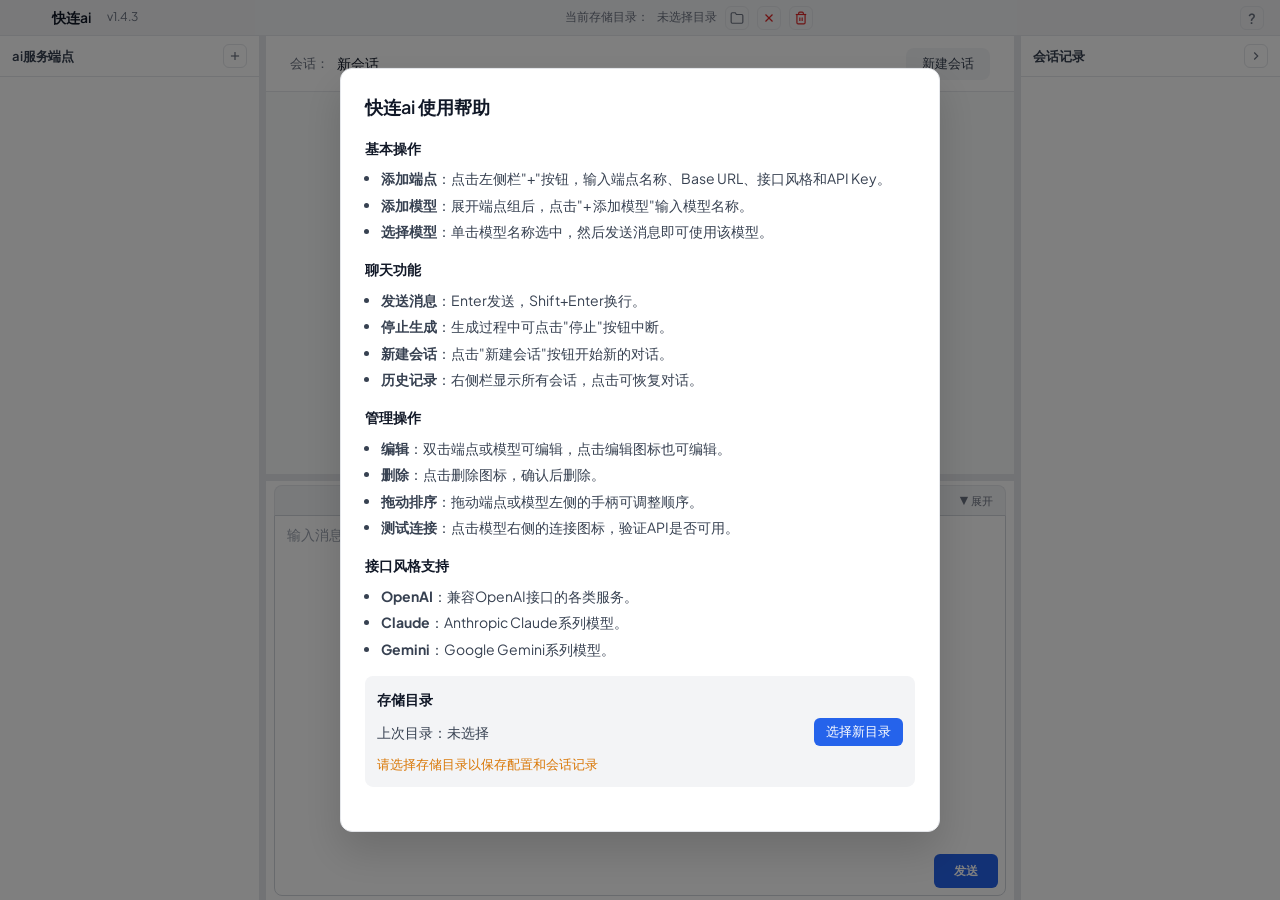
==== commit 07860007: "fix: 修复Ollama思考链耗时计算为空的问题 +版本号 v1.4.3 - 修正thinkingDuration计算条件（reasoning_content !== undefined） - 确保" ====
--- a/index.html
+++ b/index.html
@@ -14,7 +14,7 @@
         <div class="navbar-logo-placeholder" id="logo-placeholder">
           <!-- Logo位置预留，暂不显示 -->
         </div>
-        <span class="navbar-brand">快连ai</span><span class="navbar-version">v1.4.2</span>
+        <span class="navbar-brand">快连ai</span><span class="navbar-version">v1.4.3</span>
       </div>
       <div class="navbar-center">
         <span class="directory-label">当前存储目录：</span>
@@ -2114,8 +2114,8 @@
             // 普通content字段
             const chunk = delta?.content;
             if (chunk) {
-              // DeepSeek格式：收到content时，thinking结束，计算thinkingDuration
-              if (state.thinkingStartTime && state.thinkingDuration === null && delta?.reasoning_content === undefined) {
+              // DeepSeek格式：收到content时（reasoning_content结束后），计算thinkingDuration
+              if (state.thinkingStartTime && state.thinkingDuration === null && delta?.reasoning_content !== undefined) {
                 state.thinkingDuration = Date.now() - state.thinkingStartTime;
                 state.phase = 'content';
               }
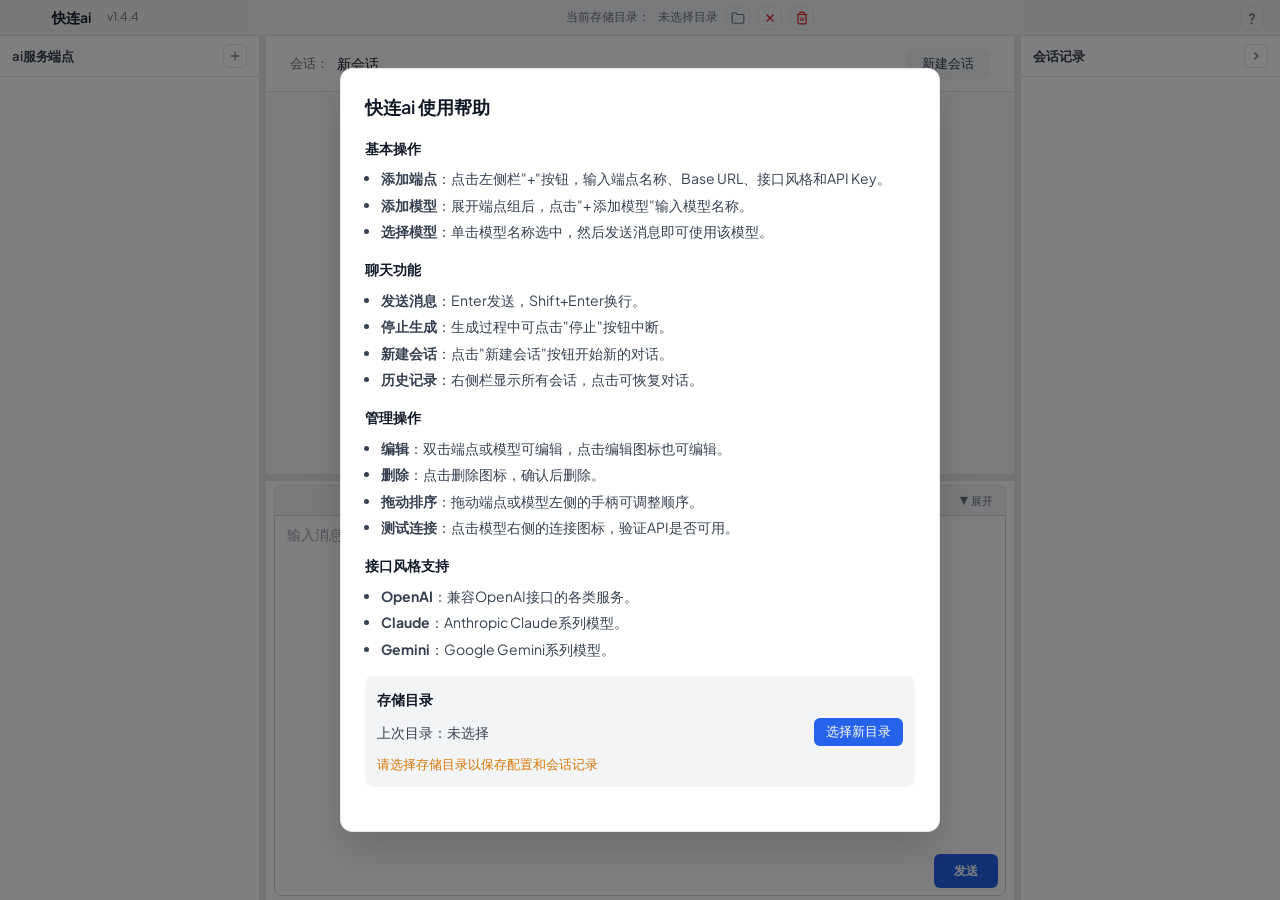
==== commit 24d465d2: "fix: 修复思考链耗时显示和空内容处理 +版本号 v1.4.4 - thinkingDuration计算改用Date.now()而非firstContentTokenTime - thinking为" ====
--- a/index.html
+++ b/index.html
@@ -14,7 +14,7 @@
         <div class="navbar-logo-placeholder" id="logo-placeholder">
           <!-- Logo位置预留，暂不显示 -->
         </div>
-        <span class="navbar-brand">快连ai</span><span class="navbar-version">v1.4.3</span>
+        <span class="navbar-brand">快连ai</span><span class="navbar-version">v1.4.4</span>
       </div>
       <div class="navbar-center">
         <span class="directory-label">当前存储目录：</span>
@@ -965,7 +965,7 @@
     card.appendChild(metaEl);
 
     // Thinking block（如果有thinking内容）
-    if (r.thinking) {
+    if (r.thinking && r.thinking.trim()) {
       const thinkingBlock = document.createElement('div');
       thinkingBlock.className = 'thinking-block collapsed';
 
@@ -974,13 +974,13 @@
       thinkingHeader.onclick = function() { toggleThinking(this); };
 
       const thinkingDurationStr = r.thinkingDuration
-        ? `${(r.thinkingDuration/1000).toFixed(1)}s`
+        ? `耗时 ${(r.thinkingDuration/1000).toFixed(1)}s`
         : '';
 
       thinkingHeader.innerHTML = `
         <span class="thinking-icon"></span>
         <span class="thinking-label">思考</span>
-        <span class="thinking-duration">耗时 ${thinkingDurationStr}</span>
+        <span class="thinking-duration">${thinkingDurationStr}</span>
       `;
 
       const thinkingContent = document.createElement('div');
@@ -2157,8 +2157,9 @@
                   if (state.firstContentTokenTime === null) {
                     state.firstContentTokenTime = Date.now();
                   }
+                  // thinking结束，计算thinkingDuration（thinking结束时间 - 开始时间）
                   if (state.thinkingStartTime) {
-                    state.thinkingDuration = state.firstContentTokenTime - state.thinkingStartTime;
+                    state.thinkingDuration = Date.now() - state.thinkingStartTime;
                   }
                 } else {
                   // 还在thinking阶段，继续累积（不含标签）
@@ -2445,8 +2446,9 @@
                   if (state.firstContentTokenTime === null) {
                     state.firstContentTokenTime = Date.now();
                   }
+                  // thinking结束，计算thinkingDuration（thinking结束时间 - 开始时间）
                   if (state.thinkingStartTime) {
-                    state.thinkingDuration = state.firstContentTokenTime - state.thinkingStartTime;
+                    state.thinkingDuration = Date.now() - state.thinkingStartTime;
                   }
                 } else {
                   state.thinking += thinkingBuffer;
@@ -3057,7 +3059,7 @@
   // thinking区块处理
   const thinkingBlock = card.querySelector('.thinking-block');
   if (thinkingBlock) {
-    if (state.thinking && state.thinking.length > 0) {
+    if (state.thinking && state.thinking.trim()) {
       thinkingBlock.style.display = 'block';
       thinkingBlock.classList.add('streaming');
 
@@ -3072,10 +3074,12 @@
         thinkingHeader = document.createElement('div');
         thinkingHeader.className = 'thinking-header';
         thinkingHeader.onclick = function() { toggleThinking(this); };
+        // 只有在有thinkingDuration时才显示耗时
+        const durationText = state.thinkingDuration ? `耗时 ${(state.thinkingDuration/1000).toFixed(1)}s` : '';
         thinkingHeader.innerHTML = `
           <span class="thinking-icon"></span>
           <span class="thinking-label">思考</span>
-          <span class="thinking-duration">耗时 0.0s</span>
+          <span class="thinking-duration">${durationText}</span>
         `;
         thinkingBlock.insertBefore(thinkingHeader, thinkingBlock.firstChild);
       }
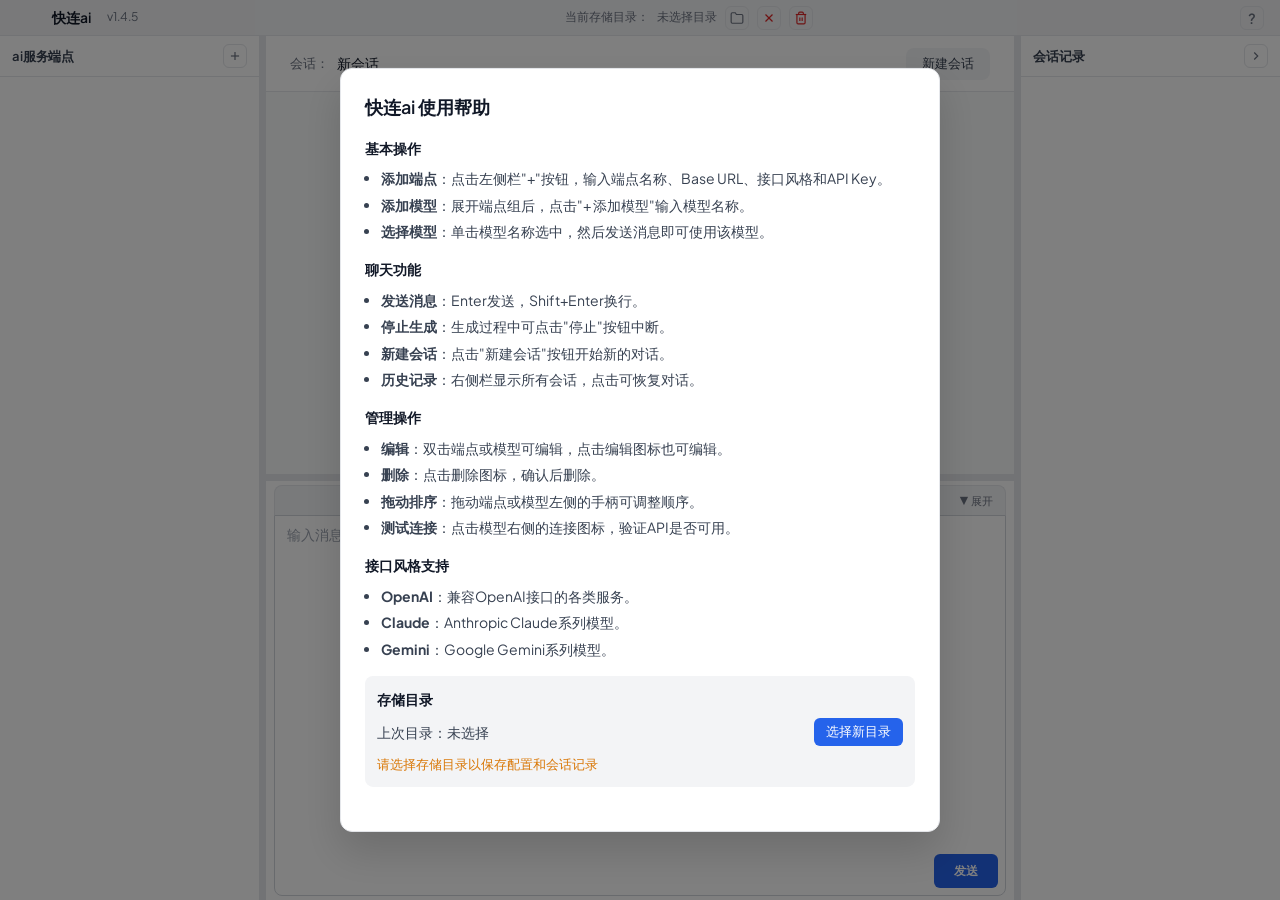
==== commit 7296c989: "claude code·glm5：继续修复“展开”按钮没响应的bug" ====
--- a/index.html
+++ b/index.html
@@ -14,7 +14,7 @@
         <div class="navbar-logo-placeholder" id="logo-placeholder">
           <!-- Logo位置预留，暂不显示 -->
         </div>
-        <span class="navbar-brand">快连ai</span><span class="navbar-version">v1.4.4</span>
+        <span class="navbar-brand">快连ai</span><span class="navbar-version">v1.4.5</span>
       </div>
       <div class="navbar-center">
         <span class="directory-label">当前存储目录：</span>
@@ -2942,11 +2942,7 @@
 
   // 发送后自动收起模型选择区
   selectorExpanded = false;
-  const selectorList = document.getElementById('selector-list');
-  if (selectorList) selectorList.style.display = 'none';
-  const expandBtnText = document.getElementById('expand-btn-text');
-  if (expandBtnText) expandBtnText.textContent = '▼ 展开';
-  document.getElementById('model-selector').classList.add('collapsed');
+  renderModelSelector(getGroups(), selectedModels, true);
 
   const groups = getGroups();
   const messages = currentSession.messages.map(m => {
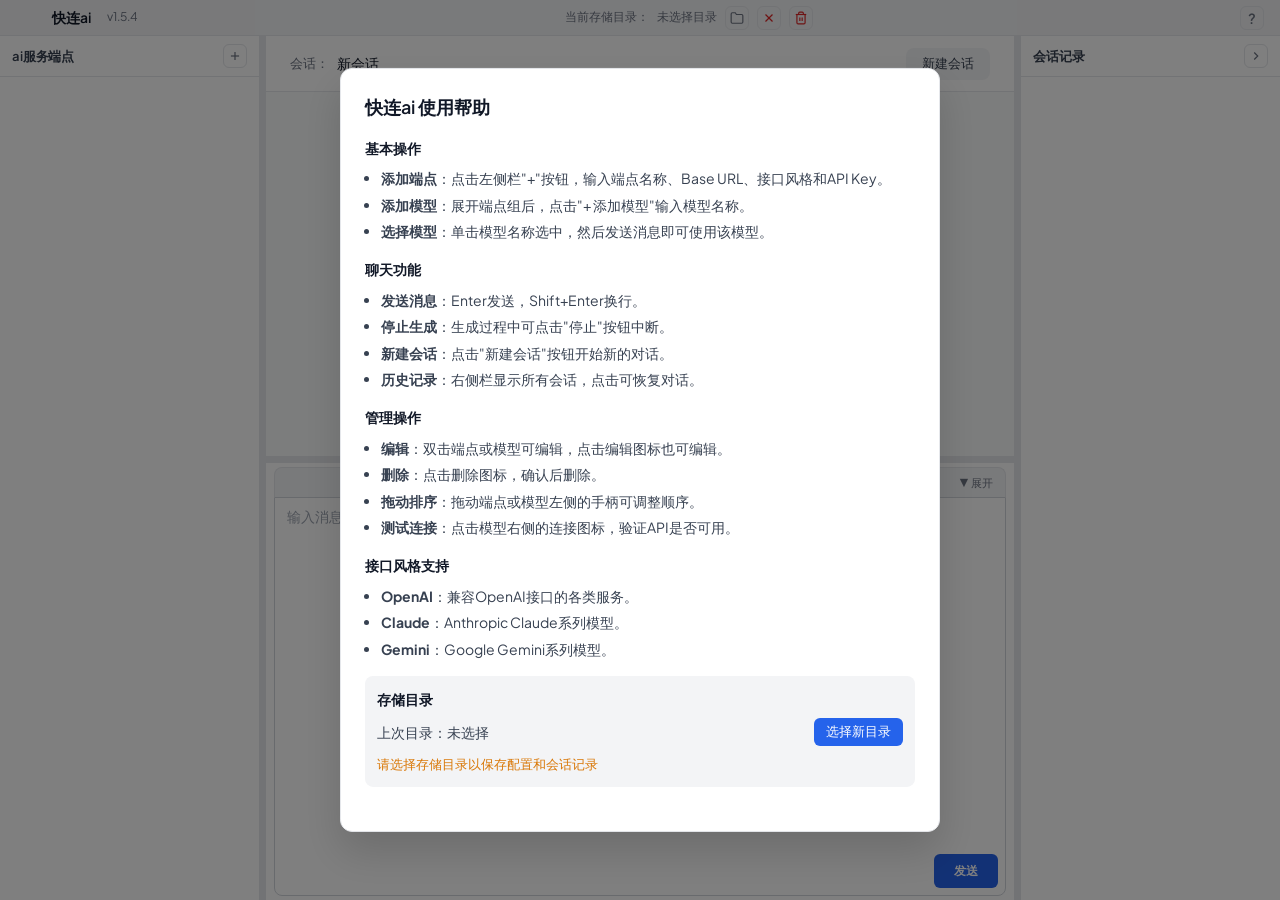
==== commit 7e8894ff: "claude code·glm：修改到顶到底按钮的位置" ====
--- a/index.html
+++ b/index.html
@@ -14,7 +14,7 @@
         <div class="navbar-logo-placeholder" id="logo-placeholder">
           <!-- Logo位置预留，暂不显示 -->
         </div>
-        <span class="navbar-brand">快连ai</span><span class="navbar-version">v1.4.5</span>
+        <span class="navbar-brand">快连ai</span><span class="navbar-version">v1.5.4</span>
       </div>
       <div class="navbar-center">
         <span class="directory-label">当前存储目录：</span>
@@ -53,15 +53,16 @@
       <div class="chat-header" id="chat-header">
         <span class="chat-header-prefix">会话：</span>
         <span id="chat-title">新会话</span>
-        <button id="btn-new-session-header" title="新建会话">新建会话</button>
-      </div>
-      <div class="chat-messages-wrapper" id="chat-messages">
-        <div class="messages-content" id="messages-content"></div>
-        <div class="scroll-nav-buttons" id="scroll-nav-buttons">
-          <button id="btn-scroll-top" class="btn-scroll-nav" title="到顶部">↑</button>
-          <button id="btn-scroll-bottom" class="btn-scroll-nav" title="到底部">↓</button>
+        <!-- 右侧区域：滚动按钮 + 新建会话 -->
+        <div class="header-right-area">
+          <div class="scroll-nav-buttons" id="scroll-nav-buttons">
+            <button id="btn-scroll-top" class="btn-scroll-nav" title="到顶部">↑</button>
+            <button id="btn-scroll-bottom" class="btn-scroll-nav" title="到底部">↓</button>
+          </div>
+          <button id="btn-new-session-header" title="新建会话">新建会话</button>
         </div>
       </div>
+      <div class="chat-messages" id="chat-messages"></div>
       <div class="divider-horizontal" id="divider-horizontal"></div>
       <div class="chat-input-area">
         <!-- 新增：模型选择器 -->
@@ -248,7 +249,7 @@
   const btnScrollTop = document.getElementById('btn-scroll-top');
   const btnScrollBottom = document.getElementById('btn-scroll-bottom');
   const navButtons = document.getElementById('scroll-nav-buttons');
-  const scrollContainer = document.getElementById('messages-content'); // 滚动容器
+  const scrollContainer = document.getElementById('chat-messages'); // 滚动容器
 
   if (!btnScrollTop || !btnScrollBottom || !navButtons || !scrollContainer) return;
 
@@ -829,7 +830,7 @@
 }
 
 function renderMessages(messages, groups, onCopy) {
-  const container = document.getElementById('messages-content');
+  const container = document.getElementById('chat-messages');
   container.innerHTML = '';
 
   messages.forEach((msg, index) => {
@@ -1032,7 +1033,7 @@
 }
 
 function appendMessage(role, content, meta = null) {
-  const container = document.getElementById('messages-content');
+  const container = document.getElementById('chat-messages');
 
   const msgEl = document.createElement('div');
   msgEl.className = 'message';
@@ -1063,7 +1064,7 @@
   }
 
   container.appendChild(msgEl);
-  document.getElementById('messages-content').scrollTop = document.getElementById('messages-content').scrollHeight;
+  document.getElementById('chat-messages').scrollTop = document.getElementById('chat-messages').scrollHeight;
 
   return msgEl;
 }
@@ -1072,7 +1073,7 @@
   const el = document.getElementById('streaming-message');
   if (el) {
     el.textContent = content;
-    document.getElementById('messages-content').scrollTop = document.getElementById('messages-content').scrollHeight;
+    document.getElementById('chat-messages').scrollTop = document.getElementById('chat-messages').scrollHeight;
   }
 }
 
@@ -2782,7 +2783,7 @@
   if (currentSession) {
     renderMessages(currentSession.messages, groups, handleCopy);
   } else {
-    document.getElementById('messages-content').innerHTML = '';
+    document.getElementById('chat-messages').innerHTML = '';
   }
 
   updateChatTitleDisplay();
@@ -2995,7 +2996,7 @@
 }
 
 function showThinkingCards(modelIds, groups) {
-  const container = document.getElementById('messages-content');
+  const container = document.getElementById('chat-messages');
 
   const msgEl = document.createElement('div');
   msgEl.className = 'message';
@@ -3044,7 +3045,7 @@
 
   msgEl.appendChild(cards);
   container.appendChild(msgEl);
-  document.getElementById('messages-content').scrollTop = document.getElementById('messages-content').scrollHeight;
+  document.getElementById('chat-messages').scrollTop = document.getElementById('chat-messages').scrollHeight;
 }
 
 function updateStreamingCard(modelId, state, firstTokenTime, groups) {
--- a/styles.css
+++ b/styles.css
@@ -318,6 +318,13 @@
   height: 56px;
 }
 
+.header-right-area {
+  display: flex;
+  align-items: center;
+  gap: var(--space-2);
+  margin-left: auto;
+}
+
 .chat-header-prefix {
   color: var(--text-muted);
   font-size: 13px;
@@ -330,7 +337,7 @@
 }
 
 #btn-new-session-header {
-  margin-left: auto;
+  /* margin-left: auto 已移到父容器 .header-right-area */
 }
 
 .model-badge {
@@ -351,22 +358,15 @@
 }
 
 /* ========== Chat Messages ========== */
-.chat-messages-wrapper {
+.chat-messages {
   flex: 1 1 auto;
-  min-height: 100px;
-  display: flex; /* 横向布局：滚动容器 + 按钮区 */
-  flex-direction: row;
-  background: var(--bg-subtle);
-  padding: var(--space-2); /* wrapper的padding */
-}
-
-.messages-content {
-  flex: 1;
-  overflow-y: auto; /* 滚动容器 */
-  padding: var(--space-4);
+  overflow-y: auto;
+  padding: var(--space-6);
   display: flex;
   flex-direction: column;
   gap: var(--space-5);
+  background: var(--bg-subtle);
+  min-height: 100px;
 }
 
 .chat-input-area {
@@ -575,12 +575,9 @@
 
 /* ========== Scroll Navigation Buttons ========== */
 .scroll-nav-buttons {
-  width: 32px;
-  display: flex;
-  flex-direction: column;
-  justify-content: flex-end; /* 按钮靠底部 */
+  display: flex;
+  flex-direction: row;
   gap: var(--space-1);
-  padding-bottom: var(--space-2);
   opacity: 0;
   transition: opacity var(--transition-normal);
 }
@@ -593,10 +590,10 @@
   background: var(--bg-elevated);
   border: 1px solid var(--border-subtle);
   color: var(--text-muted);
-  width: 28px;
-  height: 28px;
+  width: 24px;
+  height: 24px;
   padding: 0;
-  font-size: 14px;
+  font-size: 12px;
   font-weight: 600;
   border-radius: var(--radius-sm);
   cursor: pointer;
@@ -604,11 +601,6 @@
   display: inline-flex;
   align-items: center;
   justify-content: center;
-  box-shadow: var(--shadow-md);
-}
-  align-items: center;
-  justify-content: center;
-  box-shadow: var(--shadow-md);
 }
 
 .btn-scroll-nav:hover:not(:disabled) {
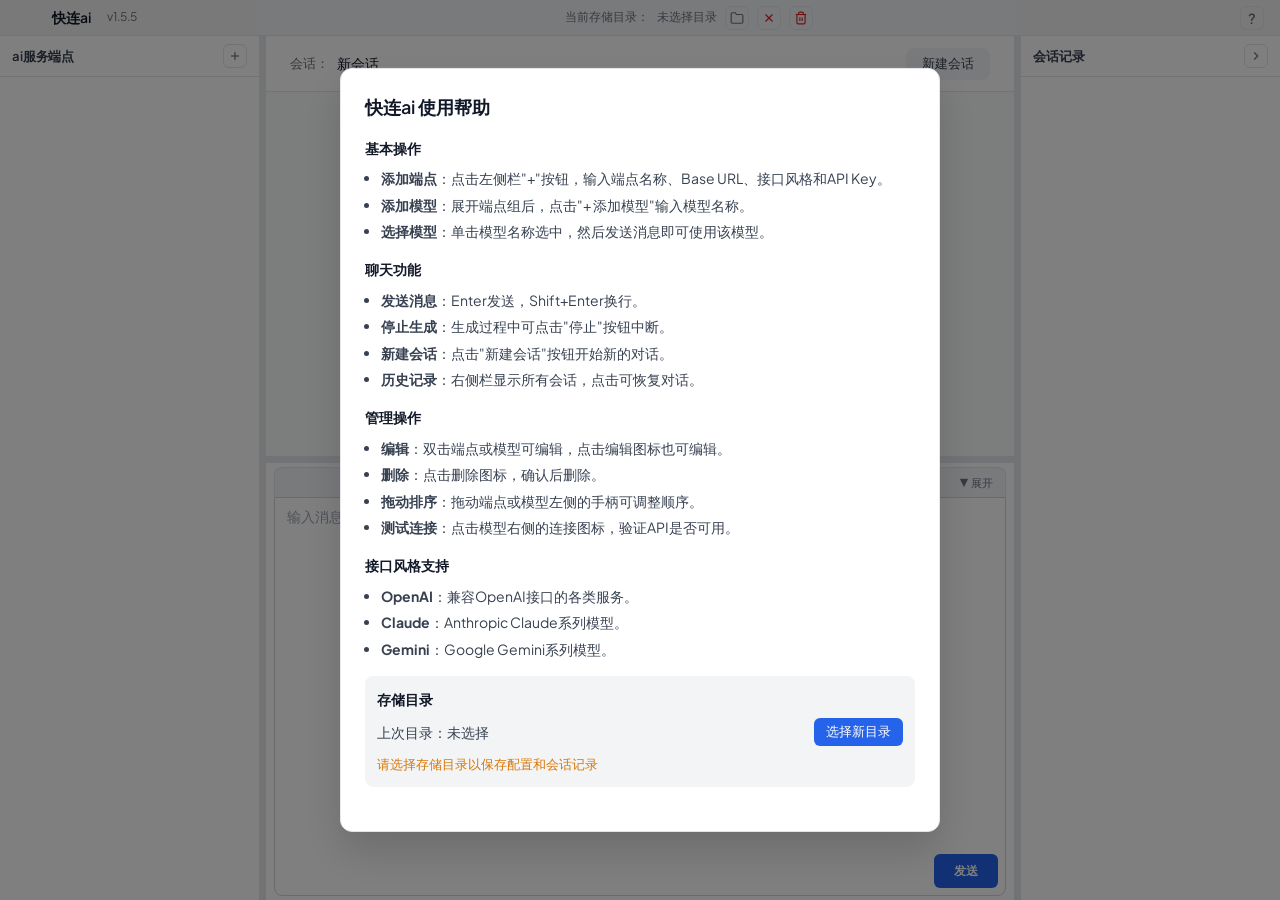
==== commit ee19614f: "claude code·glm5：模型选择区失焦即收起" ====
--- a/index.html
+++ b/index.html
@@ -14,7 +14,7 @@
         <div class="navbar-logo-placeholder" id="logo-placeholder">
           <!-- Logo位置预留，暂不显示 -->
         </div>
-        <span class="navbar-brand">快连ai</span><span class="navbar-version">v1.5.4</span>
+        <span class="navbar-brand">快连ai</span><span class="navbar-version">v1.5.5</span>
       </div>
       <div class="navbar-center">
         <span class="directory-label">当前存储目录：</span>
@@ -404,6 +404,18 @@
       renderModelSelector(getGroups(), selectedModels, false);
     };
   });
+}
+
+// 点击外部自动收起模型选择器（只注册一次）
+if (!window._selectorBlurHandlerAdded) {
+  document.addEventListener('click', (e) => {
+    const selector = document.getElementById('model-selector');
+    if (selector && selectorExpanded && !selector.contains(e.target)) {
+      selectorExpanded = false;
+      renderModelSelector(getGroups(), selectedModels, false);
+    }
+  });
+  window._selectorBlurHandlerAdded = true;
 }
 
 function renderEndpointList(groups, selectedModelId, onModelSelect, onModelEdit, onGroupEdit, onGroupDelete, onAddModel, onModelDelete, onReorderGroups, onReorderModels, onTestConnection) {
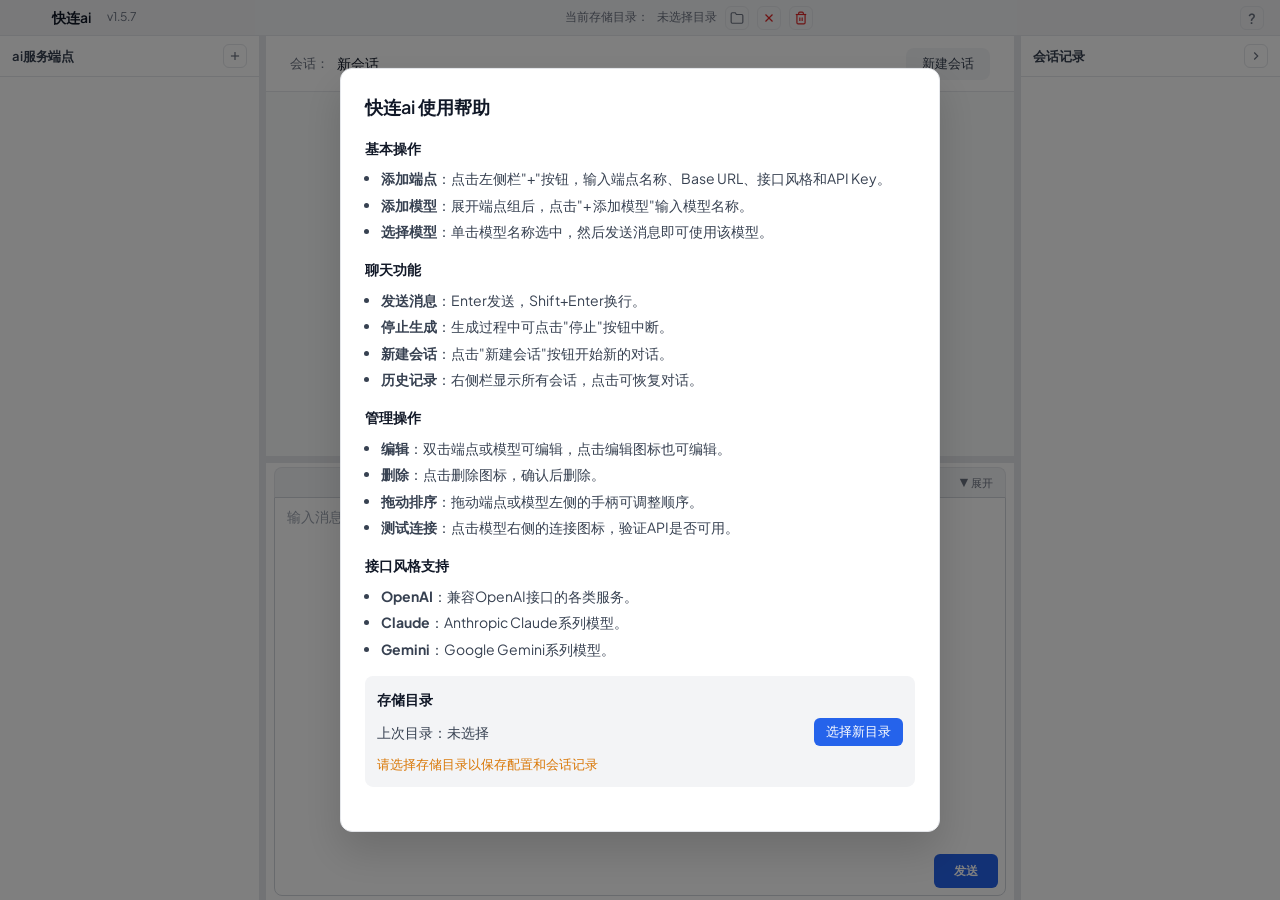
==== commit 85ddef77: "claude code·glm5·/simplify：看代码。" ====
--- a/index.html
+++ b/index.html
@@ -14,7 +14,7 @@
         <div class="navbar-logo-placeholder" id="logo-placeholder">
           <!-- Logo位置预留，暂不显示 -->
         </div>
-        <span class="navbar-brand">快连ai</span><span class="navbar-version">v1.5.5</span>
+        <span class="navbar-brand">快连ai</span><span class="navbar-version">v1.5.7</span>
       </div>
       <div class="navbar-center">
         <span class="directory-label">当前存储目录：</span>
@@ -106,6 +106,10 @@
   </div>
 
 <script>
+  const THINKING_TAGS = [
+    { start: '<thinking>', end: '</thinking>' },
+    { start: '<think>', end: '</think>' }
+  ];
 // ========== UI Functions ==========
 
 function initDividers() {
@@ -245,11 +249,16 @@
 
 // ========== Scroll Navigation ==========
 
+function scrollToBottom() {
+  const el = document.getElementById('chat-messages');
+  if (el) el.scrollTop = el.scrollHeight;
+}
+
 function initScrollNav() {
   const btnScrollTop = document.getElementById('btn-scroll-top');
   const btnScrollBottom = document.getElementById('btn-scroll-bottom');
   const navButtons = document.getElementById('scroll-nav-buttons');
-  const scrollContainer = document.getElementById('chat-messages'); // 滚动容器
+  const scrollContainer = document.getElementById('chat-messages');
 
   if (!btnScrollTop || !btnScrollBottom || !navButtons || !scrollContainer) return;
 
@@ -406,17 +415,15 @@
   });
 }
 
-// 点击外部自动收起模型选择器（只注册一次）
-if (!window._selectorBlurHandlerAdded) {
-  document.addEventListener('click', (e) => {
-    const selector = document.getElementById('model-selector');
-    if (selector && selectorExpanded && !selector.contains(e.target)) {
-      selectorExpanded = false;
-      renderModelSelector(getGroups(), selectedModels, false);
-    }
-  });
-  window._selectorBlurHandlerAdded = true;
-}
+// 收起展开的模型选择器（用户点击外部区域时）
+document.addEventListener('click', (e) => {
+  if (!selectorExpanded) return;
+  const selector = document.getElementById('model-selector');
+  if (selector && !selector.contains(e.target)) {
+    selectorExpanded = false;
+    renderModelSelector(getGroups(), selectedModels, false);
+  }
+});
 
 function renderEndpointList(groups, selectedModelId, onModelSelect, onModelEdit, onGroupEdit, onGroupDelete, onAddModel, onModelDelete, onReorderGroups, onReorderModels, onTestConnection) {
   const container = document.getElementById('endpoint-list');
@@ -1076,7 +1083,7 @@
   }
 
   container.appendChild(msgEl);
-  document.getElementById('chat-messages').scrollTop = document.getElementById('chat-messages').scrollHeight;
+  scrollToBottom();
 
   return msgEl;
 }
@@ -1085,7 +1092,7 @@
   const el = document.getElementById('streaming-message');
   if (el) {
     el.textContent = content;
-    document.getElementById('chat-messages').scrollTop = document.getElementById('chat-messages').scrollHeight;
+    scrollToBottom();
   }
 }
 
@@ -1375,17 +1382,6 @@
 // 测试连接状态
 const connectionStatus = new Map(); // groupId:modelId -> { status, timestamp }
 
-function formatTimestamp(ts) {
-  const date = new Date(ts);
-  const year = date.getFullYear();
-  const month = String(date.getMonth() + 1).padStart(2, '0');
-  const day = String(date.getDate()).padStart(2, '0');
-  const hour = String(date.getHours()).padStart(2, '0');
-  const minute = String(date.getMinutes()).padStart(2, '0');
-  const second = String(date.getSeconds()).padStart(2, '0');
-  return `${year}-${month}-${day} ${hour}:${minute}:${second}`;
-}
-
 function getConnectionStatusText(key) {
   const data = connectionStatus.get(key);
   if (!data) return '测试连接：未测试';
@@ -1398,7 +1394,7 @@
   };
 
   const text = statusText[data.status] || '未测试';
-  const timeStr = data.timestamp ? formatTimestamp(data.timestamp) : '';
+  const timeStr = data.timestamp ? formatDateTime(data.timestamp) : '';
   const errorInfo = data.error ? ` (${data.error})` : '';
 
   return data.status === 'testing'
@@ -2071,10 +2067,6 @@
   let inThinking = false;
   let thinkingBuffer = '';  // 用于提取thinking内容
   let currentThinkingTag = null;  // 当前匹配的标签类型
-  const THINKING_TAGS = [
-    { start: '<thinking>', end: '</thinking>' },
-    { start: '<think>', end: '</think>' }
-  ];
 
   try {
     const response = await fetch(url, {
@@ -2381,10 +2373,6 @@
   let inThinking = false;
   let thinkingBuffer = '';
   let currentThinkingTag = null;
-  const THINKING_TAGS = [
-    { start: '<thinking>', end: '</thinking>' },
-    { start: '<think>', end: '</think>' }
-  ];
 
   try {
     const response = await fetch(url, {
@@ -3057,7 +3045,7 @@
 
   msgEl.appendChild(cards);
   container.appendChild(msgEl);
-  document.getElementById('chat-messages').scrollTop = document.getElementById('chat-messages').scrollHeight;
+  scrollToBottom();
 }
 
 function updateStreamingCard(modelId, state, firstTokenTime, groups) {
--- a/styles.css
+++ b/styles.css
@@ -334,10 +334,6 @@
   font-weight: 600;
   font-size: 15px;
   color: var(--text-primary);
-}
-
-#btn-new-session-header {
-  /* margin-left: auto 已移到父容器 .header-right-area */
 }
 
 .model-badge {
